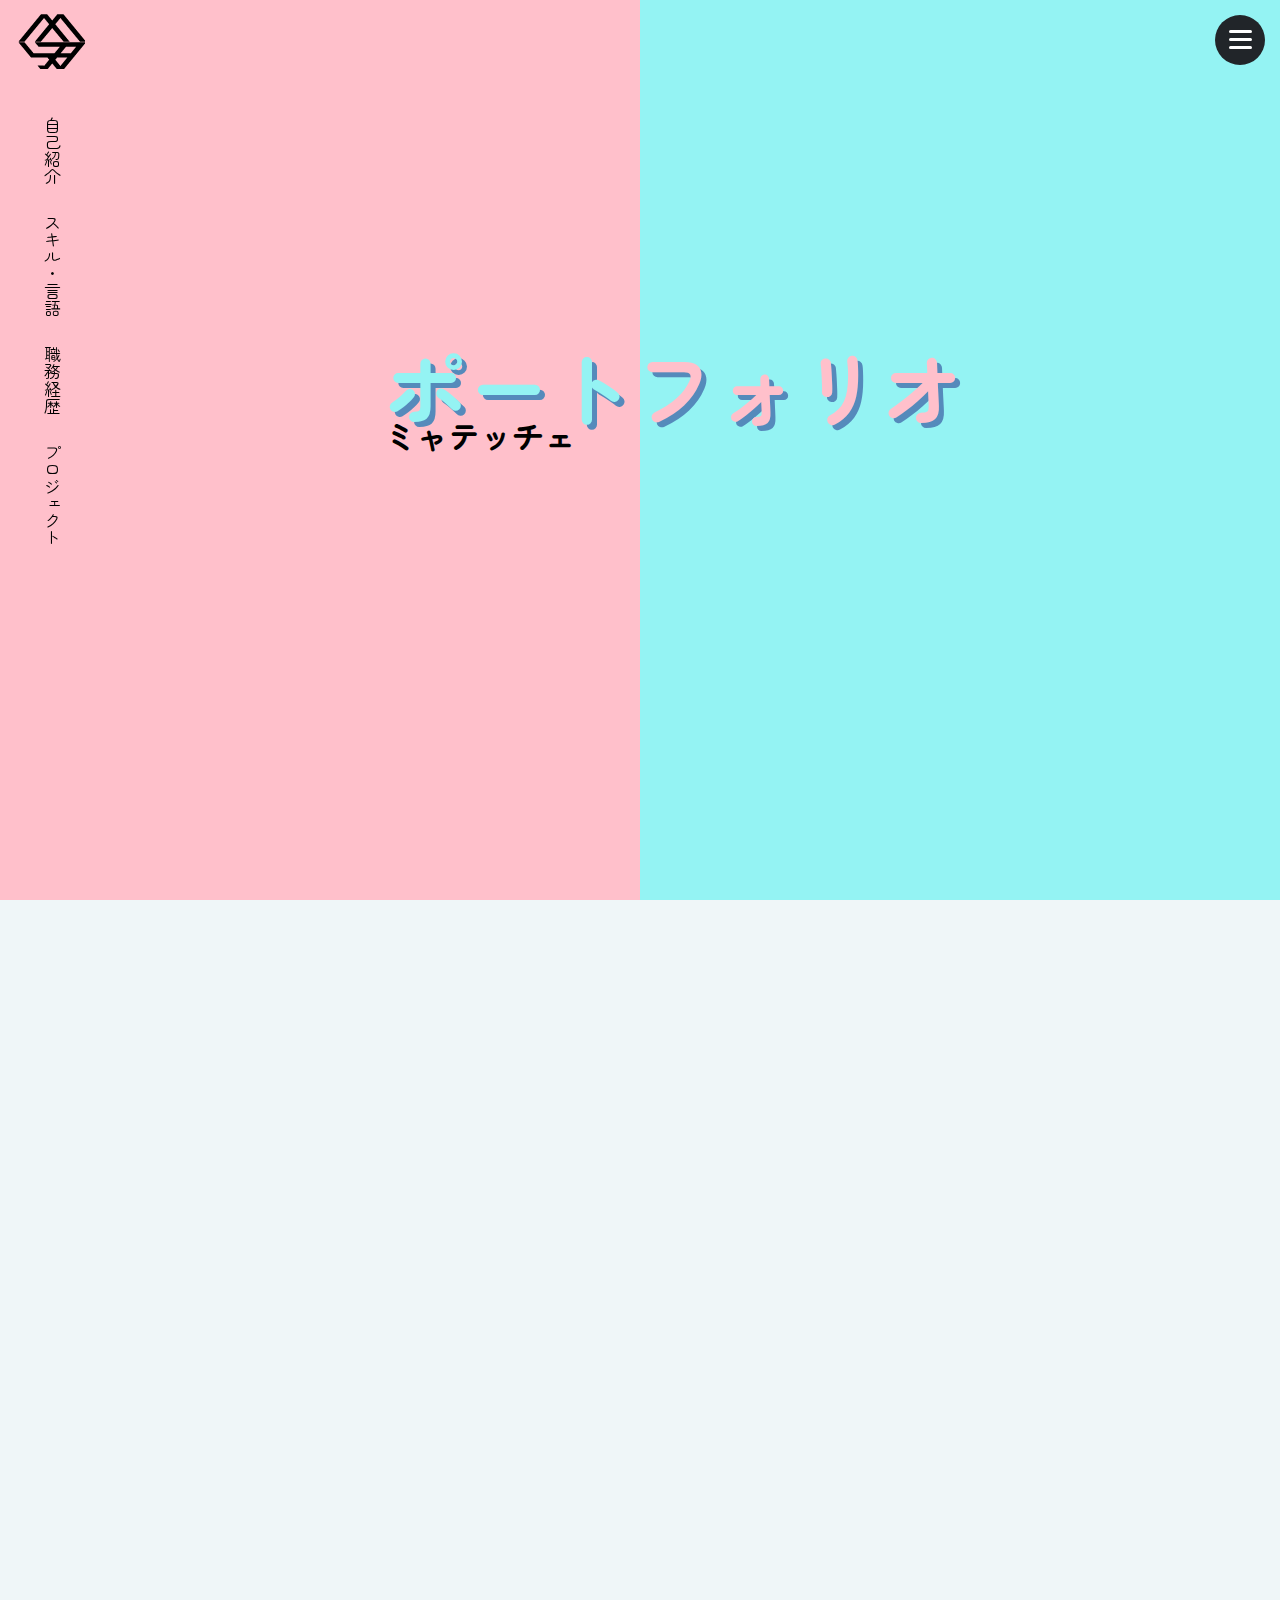
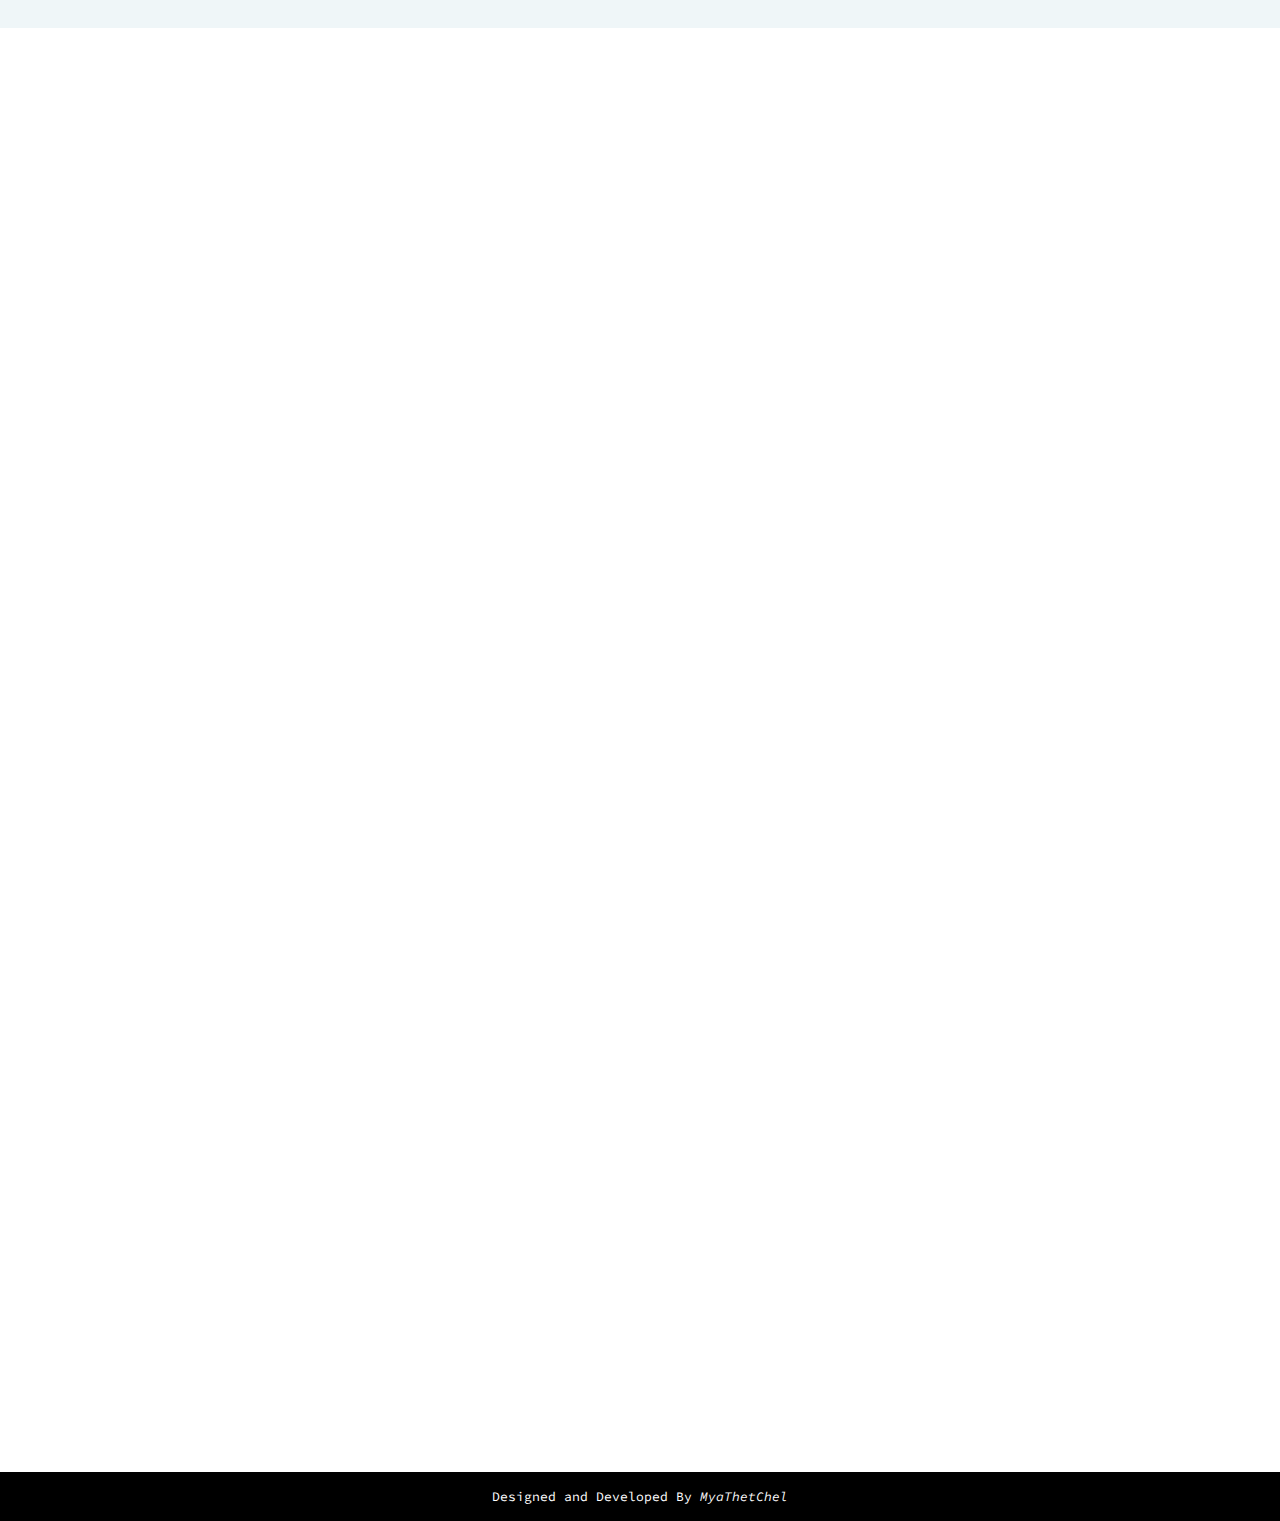
==== jp.html @ d465f576 "update0606" ====
<!DOCTYPE html>
<html lang="en">

<head>
	<meta charset="UTF-8">
	<meta http-equiv="X-UA-Compatible" content="IE=edge">
	<meta name="viewport" content="width=device-width, initial-scale=1.0">
	<meta name="keywords" content="portfolio, portfolio design, portfolio website, personal portfolio" />
	<meta name="description" content="Welcome to Mya Thet Chel's Portfolio Website. Web Designer and Markup Engineer" />
	<title>ポートフォリオ - ミャテッチェ</title>
	<link rel="icon" type="image/x-icon" href="img/favicon.png">
	<link rel="stylesheet" href="css/stye.css">
	<link rel="stylesheet" href="https://cdnjs.cloudflare.com/ajax/libs/font-awesome/6.1.1/css/all.min.css"
		integrity="sha512-KfkfwYDsLkIlwQp6LFnl8zNdLGxu9YAA1QvwINks4PhcElQSvqcyVLLD9aMhXd13uQjoXtEKNosOWaZqXgel0g=="
		crossorigin="anonymous" referrerpolicy="no-referrer" />

	<style>
		p,nav li a {
			font-family: 'Zen Maru Gothic', sans-serif;
		}
		.main-content.jap h1 {
			font-family: 'Zen Maru Gothic', sans-serif;
			font-size: 2.4rem;
			letter-spacing: 7px;
		}
		.hero-title {
			font-family: 'Zen Maru Gothic', sans-serif;
			font-weight: bold;
			letter-spacing: 0;
			font-size: 6.5vw;
		}

		.hero-title::before {
			content: "ミャテッチェ";
			bottom: -13px;
		}

		@media screen and (max-width: 991px) {
			.hero-title {
				font-size: 12vw;
			}

			.hero-title::before {
				font-size: 1.2rem;
				bottom: -18px;
			}
		}
	</style>
</head>

<body>
	<div id="jap-wrapper">
		<div id="hero" class="header">
			<div class="hero-title">
				<span>ポート</span>フォリオ
			</div>
		</div>
	
		<!--Navigation start-->
		<!--pc nav-->
		<div id="navbar">
			<nav class="navigation">
				<ul>
					<li class="nav-logo-wrap">
						<a href="#"><img src="img/favicon.png" alt="" class="nav-logo"></a>
					</li>
					<li class="nav-side-menu">
						<a href="#about"><span>自己紹介</span></a>
						<a href="#skills">スキル・言語</a>
						<a href="#experience">職務経歴</a>
						<a href="#projects">プロジェクト</a>
						<a href="index.html" target="_blank" class="lang">
							<i class="fa-solid fa-globe"></i>
							<span class="lang-change">英語</span>
						</a>
					</li>
	
				</ul>
			</nav>
		</div>
		<!--sp nav-->
		<div class="">
			<div class="openbtn1"><span></span><span></span><span></span></div>
			<nav id="g-nav">
				<div id="g-nav-list">
					<!--ナビの数が増えた場合縦スクロールするためのdiv※不要なら削除-->
					<ul>
						<li><a href="#"><img src="img/favicon.png" alt=""></a></li>
						<li><a href="#about">自己紹介</a></li>
						<li><a href="#skills">スキル・言語</a></li>
						<li><a href="#experience">職務経歴</a></li>
						<li><a href="#projects">プロジェクト</a></li>
						<li><i class="fa-solid fa-globe"></i><a href="jp.html" target="_blank">日本語</a>/<a href="index.html"
								target="_blank">英語</a></li>
					</ul>
	
				</div>
			</nav>
			<div class="circle-bg"></div>
		</div>
	
		<!--Navigation end-->
	
		<!--main content start here-->
		<div class="main-content jap">
			<section id="about">
				<div class="wrapper reveal">
					<h1><span>自己紹介</span></h1>
					<div class="about-row">
						<div>
							<img src="img/my-profile.png" alt="">
						</div>
						<div>
							<script src="https://unpkg.com/ityped@0.0.10"></script>
							<h3>こんにちは！<br><span class="ityped"></span></h3>
							<script>
								window.ityped.init(document.querySelector('.ityped'), {
									strings: ['ミャテッチェと申します。', 'どうぞよろしくお願いいたします！'],
									loop: true
								})
							</script>
							<p>
								ヤンゴン外国語大学を日本語専門で卒業後、オリジナルのぼり旗販売・広告企業のミャンマー支社にデータ処理やデザイン制作者として入社しました。
								その後日本にある本社に移転となり、マーケティング部WEBデザイン班のコーディングチームにコーダーとして３年間働きました。
								現在は東京の広告・ブランディング企業にウエブデザイナー、マークアップエンジニアとして活動しております。<br>
								Web業界での実務経験5年以上で、HTML/CSS、Materialize
								CSS、JavaScript、jQuery、PHP利用のレスポンシブサイト作成、WordPress利用の大学のホームページ作成、 Illustrator,
								Photoshop、Adobe XD 、Figmaのデザインツール利用してラフデザイン作成に経験があります。
							</p>
							<ul>
								<li>生年月日：1996年5月12日（26歳）</li>
								<li>大学: ヤンゴン外国語大学日本語専門卒業</li>
								<li>国籍: ミャンマー</li>
								<li>住所: 江東区、東京都</li>
								<li>メールアドレス: <a href="mailto:myathetchel00@gmail.com">myathetchel00@gmail.com</a></li>
							</ul>
						</div>
					</div>
					<div>
						<a href="resume pdf/履歴書・職務経歴書.zip" class="btn btn-border">履歴書・職務経歴書はこちら</a>
					</div>
	
				</div>
			</section>
			<section id="skills">
				<div class="wrapper reveal">
					<h1>スキル・言語</h1>
					<h2>スキル</h2>
					<div class="skill-wrap">
						<div><img class="vector-icon" src="svg/html.svg" alt="HTML5">HTML</div>
						<div><img class="vector-icon" src="svg/css3.svg" alt="CSS">CSS</div>
						<div><img class="vector-icon" src="svg/wordpress.svg" alt="WordPress">WordPress</div>
						<div><img class="vector-icon" src="svg/materializecss.svg" alt="Materialize">Materialize CSS</div>
						<div><img class="vector-icon" src="svg/adobe-xd.svg" alt="Adobe XD">Adobe XD</div>
						<div><img class="vector-icon" src="svg/figma.svg" alt="Figma">Figma</div>
						<div><img class="vector-icon" src="svg/adobe-illustrator.svg" alt="Adobe Illustrator">Adobe Illustrator</div>
						<div><img class="vector-icon" src="svg/adobe-photoshop.svg" alt="Adobe Photoshop">Adobe Photoshop</div>
						<div><img class="vector-icon" src="svg/bootstrap.svg" alt="Bootstrap">Bootstrap</div>
						<div><img class="vector-icon" src="svg/javascript.svg" alt="JavaScript">JavaScript</div>
						<div><img class="vector-icon" src="svg/jquery.svg" alt="jQuery">jQuery</div>
						<div><img class="vector-icon" src="svg/github.svg" alt="GitHub">GitHub</div>
						<div><img class="vector-icon" src="svg/php.svg" alt="PHP">PHP</div>
						<div><img class="vector-icon" src="svg/google-analytics.svg" alt="Google Analystics">Google Analystics</div>
						<div><img class="vector-icon" src="svg/visual-studio-code.svg" alt="Visual Studio">Visual Studio</div>
						<div><img class="vector-icon" src="svg/responsive.svg" alt="Responsive Website">Responsive Website</div>
						<div><img class="vector-icon" src="svg/google.svg" alt="Responsive Website">Google Workspace Tools
						</div>
					</div>
	
					<h2 class="mt-3">自己PR</h2>
					<div class="skill-wrap soft">
						<p>
							私の強みは、自己成長に必要な知識を積極的に身につける「吸収力」です。<br>
							これは、大学を卒業後、デザインやコーディングの知識がなかった私は、ウエブデザイン班のコーディングチームメンバーとして活力できるようになったことで発揮されました。
							当初はIllustrator や Photoshopなどのデザインツールの知識もコーディングのやり方も全く分からず、困りましたが、自分でチャレンジしながらミスから学び、挑戦精神を持ちつつ、勉強に熱心に取り込みました。<br>
							その結果、2年目から自分ができる範囲が広げてきて、後輩たちへのコーディング指導やタスクの管理まで担当することになりました。<br>
							最初は不安や心配な気持ちがありましたが、責任感を持ちつつ、メンバーと相談しやすい関係を作り、人から信頼される行動を大事にして、より良いチームワークに協力しました。<br>
							今は、企業や大学などのホームページデザイン作成・フロントエンジニアとして活躍しております。<br>
							自分の考えとお客様のニーズを加えたデザイン作りやお客様の満足度を高めたサイト構築に自信があります。<br>
							私は自分なりにやりがいや喜びを感じながら成長していける職場環境が好きで、その環境造りに自分が持ってる知識や力を全力で生かしていきたいと思います。
						</p>					
					</div>
	
					<h2 class="mt-3">言語</h2>
					<ul>
						<li>ミャンマー語 (母語)</li>
						<li>英語 (中級)</li>
						<li>日本語 (上級)</li>
					</ul>
				</div>
	
			</section>
			<section id="experience">
				<div class="wrapper reveal">
					<h1>職務経歴</h1>
					<div class="experience-wrap">
						<div class="experience-balloon reveal">
							<div class="experience-header">
								<div class="job-title">データ処理/ デザイン制作</div>
								<div class="company-name">株式会社イタミアート (ミャンマー支店)</div>
								<div class="los">2017年11月 ～ 2019年6月</div>
							</div>
							<div class="responsibility">
								<ul>
									<li>
										Adobe
										Illustrator、Photoshopや素材などを利用してお客様からいただいた手書きオーダーシートや参考データを見ながらのぼり旗や横断幕、タペストリーなどのデザイン制作。
									</li>
									<li>
										ミャンマー支社と日本本社とのやり取りや資料指示を日本語⇌ミャンマー語通訳担当。
									</li>
									<li>印刷用データの処理（カラー、文字のアウトライン化、画像のリンクなどのチェック）。</li>
								</ul>
							</div>
						</div>
						<div class="experience-balloon reveal">
							<div class="experience-header">
								<div class="job-title">ウエブコーダー</div>
								<div class="company-name">株式会社イタミアート (本社)</div>
								<div class="los">2019年6月 ～ 2021年2月</div>
							</div>
							<div class="responsibility">
								<ul>
									<li>のぼり旗や横断幕、タペストリー等印刷系の販促グッズを紹介する広告用ランディングページや新商品のクッションページのレスポンシブ対応を制作。
										基本はウエブデザイナーからもらったラフを参考に作成。
									</li>
									<li>WordPress使用の自社公式サイトや採用サイト、オウンドメディアサイトの作成。WordPressテーマのカスタマイズやプラグインの使用で、サイト修正やページ追加をの対応。
									</li>
									<li>商品ページ用バナー作成にデザインのヘルプ。（画像の切り抜き、写真合成等）</li>
									<li>ミャンマーチームのタスク管理、コーディング指導、ミャンマー支社と本社とのやり取り担当。</li>
								</ul>
							</div>
						</div>
						<div class="experience-balloon-last reveal">
							<div class="experience-header">
								<div class="job-title">ウエブデザイナー/マークアップエンジニア</div>
								<div class="company-name">株式会社ネクステラ</div>
								<div class="los">2021年3月 ～ 現在</div>
							</div>
							<div class="responsibility">
								<ul>
									<li>HTML、CSS、JavaScriptを利用したレスポンシブサイト作成。</li>
									<li>Adobe Illustrator、Photoshop、AdobeXD やFigmaなどのデザインツールを利用したウエブサイトデザインワイヤー作成.</li>
									<li>クライアントサイトの更新、修正やサイト管理。</li>
									<li>WordPress使用のサイト構築。</li>
									<li>Microsoft powerpointやグーグルワックスペースアプリを利用してクライアント側からサイトの更新ができるように
										サイトの仕様マニュアル作成。</li>
									<li>お客様の希望に従って、デザインアイデア出しから開発、サイトリリースまでのスケジュール作成。</li>
									<li>担当したクライアントサイトのグーグルアナリティクスレポート作成、提出。</li>
								</ul>
							</div>
						</div>
					</div>
				</div>
			</section>
			<section id="projects">
				<div class="wrapper reveal">
					<h1>プロジェクト</h1>
					<div class="works-items">
						<div class="row">
							<!--1-->
							<div class="col">
								<div class="deco-spot">
									<span class="red"></span>
									<span class="yellow"></span>
									<span class="green"></span>
								</div>
								<div class="project-title">自社ECサイトの運用</div>
								<div class="tools">
									<span>HTML/CSS</span>
									<span>Materialize CSS</span>
									<span>PHP</span>
									<span>jQuery</span>
									<span>Responsive</span>
								</div>
								<p>
									販売サイトのリニューアル制作や新商品の注文ページ作成。
									複数人でコーディングを行う体制だったので、この案件のみに適用するコーディングルールを設け制作。
									デザインの部分で、いくつか同じデザインの派生ページが発生した為、マークアップ・スタイル記述はパーツを細分化して、どのブロックでも使えるレスポンシブサイト作成。
								</p>
								<img src="img/ec-site.png" alt="">
							</div>
							<!--2-->
							<div class="col">
								<div class="deco-spot">
									<span class="red"></span>
									<span class="yellow"></span>
									<span class="green"></span>
								</div>
								<div class="project-title">自社公式サイト作成</div>
								<div class="tools">
									<span>WordPress</span>
									<span>Elementor</span>
									<span>HTML/CSS</span>
									<span>PHP</span>
									<span>JavaScript</span>
									<span>Responsive</span>
								</div>
								<p>
									WordPress使用の自社公式サイトの更新、修正、コンテンツ追加などの対応。
								</p>
								<img src="img/itamiarts-official.png" alt="">
								<a href="https://www.itamiarts.co.jp/" target="_blank" class="to-page">View Website <i
										class="fa-solid fa-circle-arrow-right"></i></a>
							</div>
							<!--3-->
							<div class="col">
								<div class="deco-spot">
									<span class="red"></span>
									<span class="yellow"></span>
									<span class="green"></span>
								</div>
								<div class="project-title">自社リクルートサイト作成</div>
								<div class="tools">
									<span>WordPress</span>
									<span>Elementor</span>
									<span>HTML/CSS</span>
									<span>PHP</span>
									<span>JavaScript</span>
									<span>Responsive</span>
								</div>
								<p>
									WordPress使用の自社採用サイト、オウンドメディアサイトの作成。
									WordPressテーマのカスタマイズやプラグインの使用で、サイト修正やページ追加の対応。
								</p>
								<img src="img/itamiarts-recruit.png" alt="">
								<a href="https://itamiarts-recruit.com/" target="_blank" class="to-page">View Website <i
										class="fa-solid fa-circle-arrow-right"></i></a>
							</div>
							<!--4-->
							<div class="col">
								<div class="deco-spot">
									<span class="red"></span>
									<span class="yellow"></span>
									<span class="green"></span>
								</div>
								<div class="project-title">クライアントのホームページ作成</div>
								<div class="tools">
									<span>WordPress</span>
									<span>Elementor</span>
									<span>Customize Theme</span>
									<span>JetPlugins</span>
									<span>Responsive</span>
								</div>
								<p>
									Wordpress利用のウエブサイトリニューアル。<br>
									デザインのアイデア出しからラフ作成、コーディング、リリースまでのスケジュール作成、ユーザーマニュアル作成を対応。
								</p>
								<img src="img/shibuya-archery-web.png" alt="">
								<a href="https://www.shibuya-archery.com/" target="_blank" class="to-page">View Website <i
										class="fa-solid fa-circle-arrow-right"></i></a>
							</div>
							<!--5-->
							<div class="col">
								<div class="deco-spot">
									<span class="red"></span>
									<span class="yellow"></span>
									<span class="green"></span>
								</div>
								<div class="project-title">大学のプログラムサイト作成</div>
								<div class="tools">
									<span>WordPress</span>
									<span>Custom css</span>
									<span>Customize Theme</span>
									<span>Responsive</span>
								</div>
								<p>
									ニューモーフィズムデザインを使った、大学の社会連携プログラムサイト作成。<br>
									新サイト作成で、サイバー内のWordPressインストールからサイト構築、公開までの作業、マニュアル作成全部対応。
								</p>
								<img src="img/socialcooperation.jissen.png" alt="">
								<a href="https://socialcooperation.jissen.ac.jp/" target="_blank" class="to-page">View
									Website <i class="fa-solid fa-circle-arrow-right"></i></a>
							</div>
							<!--6-->
							<div class="col">
								<div class="deco-spot">
									<span class="red"></span>
									<span class="yellow"></span>
									<span class="green"></span>
								</div>
								<div class="project-title">大学公式サイト作成</div>
								<div class="tools">
									<span>HTML/CSS</span>
									<span>WordPress</span>
									<span>Customize Theme</span>
									<span>Customize Css</span>
									<span>Responsive</span>
								</div>
								<p>
									WordPress利用のサイトリニューアル。<br>
									デザインナーからもらったラフデザインを基にして、サイト作成。
								</p>
								<img src="img/keiei-kanto-gakuin.png" alt="">
								<a href="http://keiei.kanto-gakuin.ac.jp/" target="_blank" class="to-page">View Website <i
										class="fa-solid fa-circle-arrow-right"></i></a>
							</div>
						</div>
					</div>
	
				</div>
			</section>
		</div>
		<div class="sns">
			<a href="https://www.linkedin.com/in/mya-thet-chel-039b68234/" target="_blank"><i
					class="fa-brands fa-linkedin"></i></a>
			<a href="mailto:myathetchel00@gmail.com" target="_blank"><i class="fa-solid fa-envelope"></i></a>
			<a href="https://join.skype.com/invite/uqeG1Rms0zDX" target="_blank"><i class="fa-brands fa-skype"></i></a>
		</div>
	</div><!--jap-->
	
	<footer>Designed and Developed By <em>MyaThetChel</em></footer>
	<script src="https://code.jquery.com/jquery-3.3.1.slim.min.js"></script>
	<script src="js/javascript.js"></script>

</body>

</html>
---- css/stye.css ----
@import url('https://fonts.googleapis.com/css2?family=Source+Code+Pro:wght@300;400&display=swap');
@import url('https://fonts.googleapis.com/css2?family=Satisfy&display=swap');

@import url('https://fonts.googleapis.com/css2?family=Zen+Maru+Gothic:wght@400;500&display=swap');
* {
  box-sizing: border-box
}

body {
  
  font-size: 18px;
  margin: 0;
}
#eng-wrapper {
  font-family: 'Source Code Pro', monospace;
}
#jap-wrapper {
  font-family: 'Zen Maru Gothic', sans-serif;
}
p {
  line-height: 1.5;
}

img {
  max-width: 100%;
}

a {
  color: #4ca1b7;
  text-decoration: none;
}

a:hover {
  text-decoration: line-through;
}

html {
  scroll-behavior: smooth;
}

::selection {
  background-color: #99c7d380;
}

.h1 {
  color: #fff;
  font-weight: 300;
  color: #000;
}

h2 {
  font-size: 20px;
}

h3 {
  font-size: 18px;
}

.mt-3 {
  margin-top: 3rem;
}

li {
  margin-bottom: 10px;
}

@media screen and (max-width:600px) {

  p,
  li,
  td {
    font-size: 16px;
  }

  .main-content h1 {
    font-size: 2.2rem !important;
  }

  .btn,
  a.btn,
  button.btn {
    font-size: 17px !important;
  }

  .about-row {
    grid-row-gap: 0;
    margin-top: 3rem;
  }

  .job-title {
    font-size: 18px !important;
  }

  ul {
    padding-left: 24px;
  }

  .works-items .col {
    padding: 1.5rem !important;
  }
}

#hero {
  padding: 1rem;
  max-height: fit-content;
  height: 100vh;
  min-height: calc(var(--vh, 1vh) * 100);
  background: linear-gradient(90deg, #FFC0CB 50%, #94f3f3 50%);
}

.hero-row {
  display: inline-block;
}

.hero-col-text {
  position: absolute;
  right: 70%;
  top: 36%;
}

.hero-col-img {
  position: absolute;
  left: 35%;
  bottom: 6%;
  width: 23vw;
  max-width: 100%;
  display: block;
}

.hero-col-img img {
  background-color: #94f3f3;
  border-radius: 100%;
}
.hero-title {
  font-family: 'Satisfy', cursive;
  font-size: 10vw;
  position: absolute;
  color: #ffc0cb;
  text-shadow: 5px 5px #558abb;
  z-index: 1;
  letter-spacing: 13px;
  left: 30%;
  top: 36%;
}

.hero-title::before {
  content: "Mya Thet Chel";
  position: absolute;
  font-size: 2rem;
  bottom: 16px;
  color: #000;
  text-shadow: none;
  letter-spacing: normal;
}

.hero-title>span {
  color: #94f3f3;
}

@keyframes gradient {
  0% {
    background-position: 0% 50%;
  }

  50% {
    background-position: 100% 50%;
  }

  100% {
    background-position: 0% 50%;
  }
}

.main-content h1 {
  font-size: 2.6rem;
  font-family: 'Satisfy', cursive;
  text-align: center;
  color: #ffc0cb;
  text-shadow: 4px 3px #175d8b;
  margin: 2rem 0;
}

section {
  background-color: #99c7d329;
  margin: 0;
  padding: 4rem;
  position: relative;
}

section:nth-of-type(2n) {
  background-color: #fff;
}

.wrapper {
  width: 80%;
  margin: 0 auto;
}

.about-row {
  display: grid;
  -webkit-box-align: center;
  -webkit-align-items: center;
  -ms-flex-align: center;
  align-items: start;
  -webkit-box-flex: 1;
  -webkit-flex: 1;
  -ms-flex: 1;
  flex: 1;
  grid-auto-columns: 1fr;
  grid-column-gap: 3rem;
  -ms-grid-columns: 1fr 1fr;
  grid-template-columns: 1fr 1fr;
  -ms-grid-rows: auto;
  grid-template-rows: auto;
}

.about-row img {
  width: 75%;
  display: block;
  margin: 1rem auto;
  border-right: 10px #94f3f3 solid;
  border-left: 10px pink solid;
  border-top: 10px pink solid;
  border-bottom: 10px #94f3f3 solid;
  border-radius: 50px;
}

@media screen and (max-width: 991px) {
  .about-row {
    margin-top: 0;
    -ms-grid-columns: 1fr;
    grid-template-columns: 1fr;
  }

  .hero-col-text {
    left: 12%;
    top: 40%;
  }

  .hero-title {
    font-size: 18vw;
    letter-spacing: 10px;
    left: 10%;
  }

  .hero-title::before {
    font-size: 1.5rem;
    bottom: -10px;
  }
}

@media screen and (max-width: 800px) {
  .main-content h1 {
    padding: 2rem 0 0;
  }

  .wrapper {
    width: 100%;
  }

  section {
    padding: 1rem 1rem 4rem;
    scroll-margin-top: 0;
  }
}

@media screen and (max-width: 600px) {
  .hero-col-img {
    width: 58vw;
    bottom: 0;
    left: 37%;
  }
}

/*--navigation css--*/
/*--pc nav--*/
#navbar {
  display: inline-block;
  top: 0;
  position: fixed;
  align-items: center;
  text-align: center;
  justify-content: center;
  z-index: 1;
}

nav ul {
  padding: 0;
  margin: 0;
}

nav li {
  list-style: none;
}

nav li a {
  text-decoration: none;
  color: #000;
  display: block;
  font-weight: 400;
  transition: all ease-out 250ms;
  padding: 15px 40px;
  writing-mode: vertical-rl;
  text-orientation: mixed;
  font-size: 17px;
}

nav li a:hover {
  color: #000;
  text-decoration: line-through;
  transform: translate(0px, -4px);
}

.nav-active {
  color: #000;
  text-decoration: line-through;
}

.add-shadow {
  box-shadow: rgb(113 135 164 / 12%) 0px 0px 5px 2px;
  background-color: #fff;
  transition: 1s;
}

/*--sp nav--*/
#g-nav.panelactive {
  position: fixed;
  z-index: 999;
  top: 0;
  width: 100%;
  height: 100vh;
}

/*丸の拡大*/
.circle-bg {
  position: fixed;
  z-index: 3;
  width: 100px;
  height: 100px;
  border-radius: 50%;
  transform: scale(0);
  background: linear-gradient(141deg, #FFC0CB 50%, #94f3f3 50%);
  right: -50px;
  top: -50px;
  transition: all .6s;
}


.circle-bg.circleactive {
  transform: scale(50);
  /*クラスが付与されたらscaleを拡大*/
}

/*ナビゲーションの縦スクロール*/
#g-nav-list {
  display: none;
  position: fixed;
  z-index: 999;
  width: 100%;
  height: 100vh;
  overflow: auto;
  -webkit-overflow-scrolling: touch;
}

#g-nav.panelactive #g-nav-list {
  display: block;
}

/*ナビゲーション*/
#g-nav ul {
  width: 100%;
  opacity: 0;
  position: absolute;
  z-index: 999;
  top: 50%;
  left: 50%;
  transform: translate(-50%, -50%);
}

/*背景が出現後にナビゲーションを表示*/
#g-nav.panelactive ul {
  opacity: 1;
}

/* 背景が出現後にナビゲーション li を表示※レイアウトによって調整してください。不必要なら削除*/
#g-nav.panelactive ul li {
  animation-name: gnaviAnime;
  animation-duration: 1s;
  animation-delay: .2s;
  /*0.2 秒遅らせて出現*/
  animation-fill-mode: forwards;
  opacity: 0;
}

@keyframes gnaviAnime {
  0% {
    opacity: 0;
  }

  100% {
    opacity: 1;
  }
}


/*リストのレイアウト設定*/
#g-nav li {
  text-align: center;
  list-style: none;
}

#g-nav li a {
  color: #000;
  text-decoration: none;
  padding: 10px;
  display: block;
  text-transform: uppercase;
  letter-spacing: 0.1em;
  font-weight: 500;
  writing-mode: horizontal-tb;
  display: inline-block;
}


/*========= ボタンのためのCSS ===============*/
.openbtn1 {
  position: fixed;
  top: 15px;
  right: 15px;
  z-index: 9999;
  /*ボタンを最前面に*/
  cursor: pointer;
  width: 50px;
  height: 50px;
  background-color: #212529;
  border-radius: 100%;
}

/*×に変化*/
.openbtn1 span {
  display: inline-block;
  transition: all .4s;
  position: absolute;
  left: 14px;
  height: 3px;
  border-radius: 2px;
  background-color: #fff;
  width: 45%;
}

.openbtn1 span:nth-of-type(1) {
  top: 15px;
}

.openbtn1 span:nth-of-type(2) {
  top: 23px;
}

.openbtn1 span:nth-of-type(3) {
  top: 31px;
}

.openbtn1.active span:nth-of-type(1) {
  top: 18px;
  left: 18px;
  transform: translateY(6px) rotate(-45deg);
  width: 30%;
}

.openbtn1.active span:nth-of-type(2) {
  opacity: 0;
}

.openbtn1.active span:nth-of-type(3) {
  top: 30px;
  left: 18px;
  transform: translateY(-6px) rotate(45deg);
  width: 30%;
}

.sp {
  display: none;
}

.sp-top-bar {
  background: linear-gradient(90deg, #FFC0CB 50%, #94f3f3 50%);
  display: block;
  height: 10px;
  position: fixed;
  top: 0;
}

@media screen and (max-width: 800px) {
  .openbtn1 {
    display: inherit;
  }

  #navbar {
    height: 10px;
    background-color: yellow;
  }

  .navigation {
    display: none;
  }

  .add-shadow {
    box-shadow: none;
  }

  .sp {
    display: inherit;
  }
}

.nav-logo-wrap a {
  padding: 18px;
}

a.lang {
  writing-mode: horizontal-tb;
  position: relative;
}

a.lang span {
  display: none;
  position: absolute;
  left: 67%;
  top: 30%;
}

a.lang:hover .lang-change {
  display: block;
  width: 100%;
}

/*--navigation end--*/


/*--button--*/
.btn,
a.btn,
button.btn {
  display: block;
  font-size: 1.2em;
  margin: 3rem auto 0;
  font-weight: 500;
  line-height: 1.5;
  max-width: 100%;
  width: 350px;
  padding: 1rem;
  transition: all 0.3s;
  text-align: center;
  text-decoration: none;
  letter-spacing: 0.1em;
  color: #212529;
}

a.btn-border {
  border: 2px solid #000;
  border-radius: 0;
  background: #fff;
  box-shadow: 4px 4px 0 #99c7d3;
}

a.btn-border:hover {
  box-shadow: -4px -4px 0 #ffc0cb;
}

/*--skill--*/
.skill-wrap div {
  display: inline-flex;
  flex-direction: row;
  align-items: center;
  padding: 10px;
  background: #ffffff;
  box-shadow: 0 6px 4px rgb(231 231 231);
  border-radius: 8px;
  margin: 7px;
  width: auto;
  transition: 0.5s;
  border: 2px solid;
}
.skill-wrap.soft {
  border: none;
  box-shadow: none;
  padding: 0;
  margin: 0;
}
.skill-wrap div:hover {
  transform: translate(0px, -2px);
}

.skill-wrap.soft div {
  background-color: #175d8b;
  width: 90%;
  box-shadow: none;
  color: white;
  border: 1px solid;
}

.skill-wrap.soft table td:nth-child(1) {
  width: 25%;
}

@media screen and (max-width: 600px) {
  .skill-wrap.soft div {
    width: 100%;
  }

  .skill-wrap.soft table td {
    width: 100% !important;
    display: block;
  }

  .skill-wrap.soft table td:nth-child(2) {
    margin-bottom: 1rem;
  }
}

@media screen and (max-width: 786px) {
  .skill-wrap div {
    padding: 8px;
    margin: 10px 0;
    font-size: 16px;
  }
}

img.vector-icon {
  width: 28px;
  vertical-align: middle;
  margin-right: 10px;
}

.reveal {
  position: relative;
  transform: translateY(150px);
  opacity: 0;
  transition: 2s all ease;
}

.reveal.active {
  transform: translateY(0);
  opacity: 1;
}

/*--experience--*/
.experience-wrap {
  margin-top: 3rem;
}

.experience-balloon,
.experience-balloon-last {
  position: relative;
  padding: 20px;
  background-color: #ffeef1;
  border: 2px solid #212529;
  margin-bottom: 4rem;
}

.experience-balloon::before {
  content: '';
  position: absolute;
  display: block;
  width: 0;
  height: 0;
  left: 45%;
  bottom: -15px;
  border-top: 15px solid #212529;
  border-right: 15px solid transparent;
  border-left: 15px solid transparent;
}

.experience-balloon::after {
  content: '';
  position: absolute;
  display: block;
  width: 0;
  height: 0;
  left: 45%;
  bottom: -12px;
  border-top: 15px solid #ffeef1;
  border-right: 15px solid transparent;
  border-left: 15px solid transparent;
}

.deco-spot {
  margin-bottom: 10px;
}

.deco-spot span {
  width: 15px;
  height: 15px;
  display: inline-block;
  color: azure;
  border-radius: 100px;
  border: 2px solid #720013;
}

.deco-spot span.red {
  background-color: #ff0000;
}

.deco-spot span.yellow {
  background-color: #ffcf00;
}

.deco-spot span.green {
  background-color: #bcff09;
}

.experience-header {
  border: 2px solid;
  padding: 1rem;
  background-color: #fff;
  margin-bottom: 1rem;
}

.job-title {
  font-size: 20px;
  font-weight: bold;
}

.company-name {
  font-size: 17px;
  color: #eb8193;
}

.los {
  font-style: italic;
  font-size: 16px;
  color: #175d8b;
  font-weight: bold;
}

.works-items {
  margin-top: 2rem;
  font-size: 15px !important;
}

.works-items .row {
  display: grid;
  gap: 3rem;
  grid-template-columns: 1fr 1fr 1fr;
}

.works-items .col:nth-child(2n) {
  padding: 2rem;
  box-shadow: 2px 2px 12px 2px #e7b7bc;
  border-radius: 10px;
}

.works-items .col {
  padding: 2rem;
  box-shadow: 2px 2px 12px 2px #b2dbdb;
  border-radius: 10px;
  transition: 0.5s;
}

.works-items .col:hover {
  transform: translate(0px, -5px);
}

.project-title {
  font-weight: bold;
  font-size: 18px;
  margin-bottom: 1rem;
}

.tools {
  margin-bottom: 1rem;
}

.works-items .col:nth-child(2n)>.tools span {
  background-color: #f5e2e4;
}

.tools span {
  display: inline-flex;
  border: 1px solid;
  padding: 3px 6px;
  margin: 3px 0;
  border-radius: 4px;
  font-size: 14px;
  background-color: #e0f1f1;
}

a.to-page {
  color: #212529;
  display: block;
  text-align: right;
}

@media screen and (max-width: 1024px) {
  .works-items .row {
    gap: 3rem;
    grid-template-columns: 1fr 1fr;
  }
}

@media screen and (max-width: 600px) {
  .works-items .row {
    gap: 3rem;
    grid-template-columns: 1fr;
  }
}

.sns {
  text-align: center;
  margin-top: 3rem;
}

.sns a {
  color: #212529;
  margin: 0 1rem;
  font-size: 20px;
}

.sns a:hover {
  color: #FFC0CB;
}

footer {
  background-color: black;
  color: #fff;
  text-align: center;
  padding: 1rem;
  margin-top: 3rem;
  font-size: 13px;
  font-family: 'Source Code Pro', monospace;
}
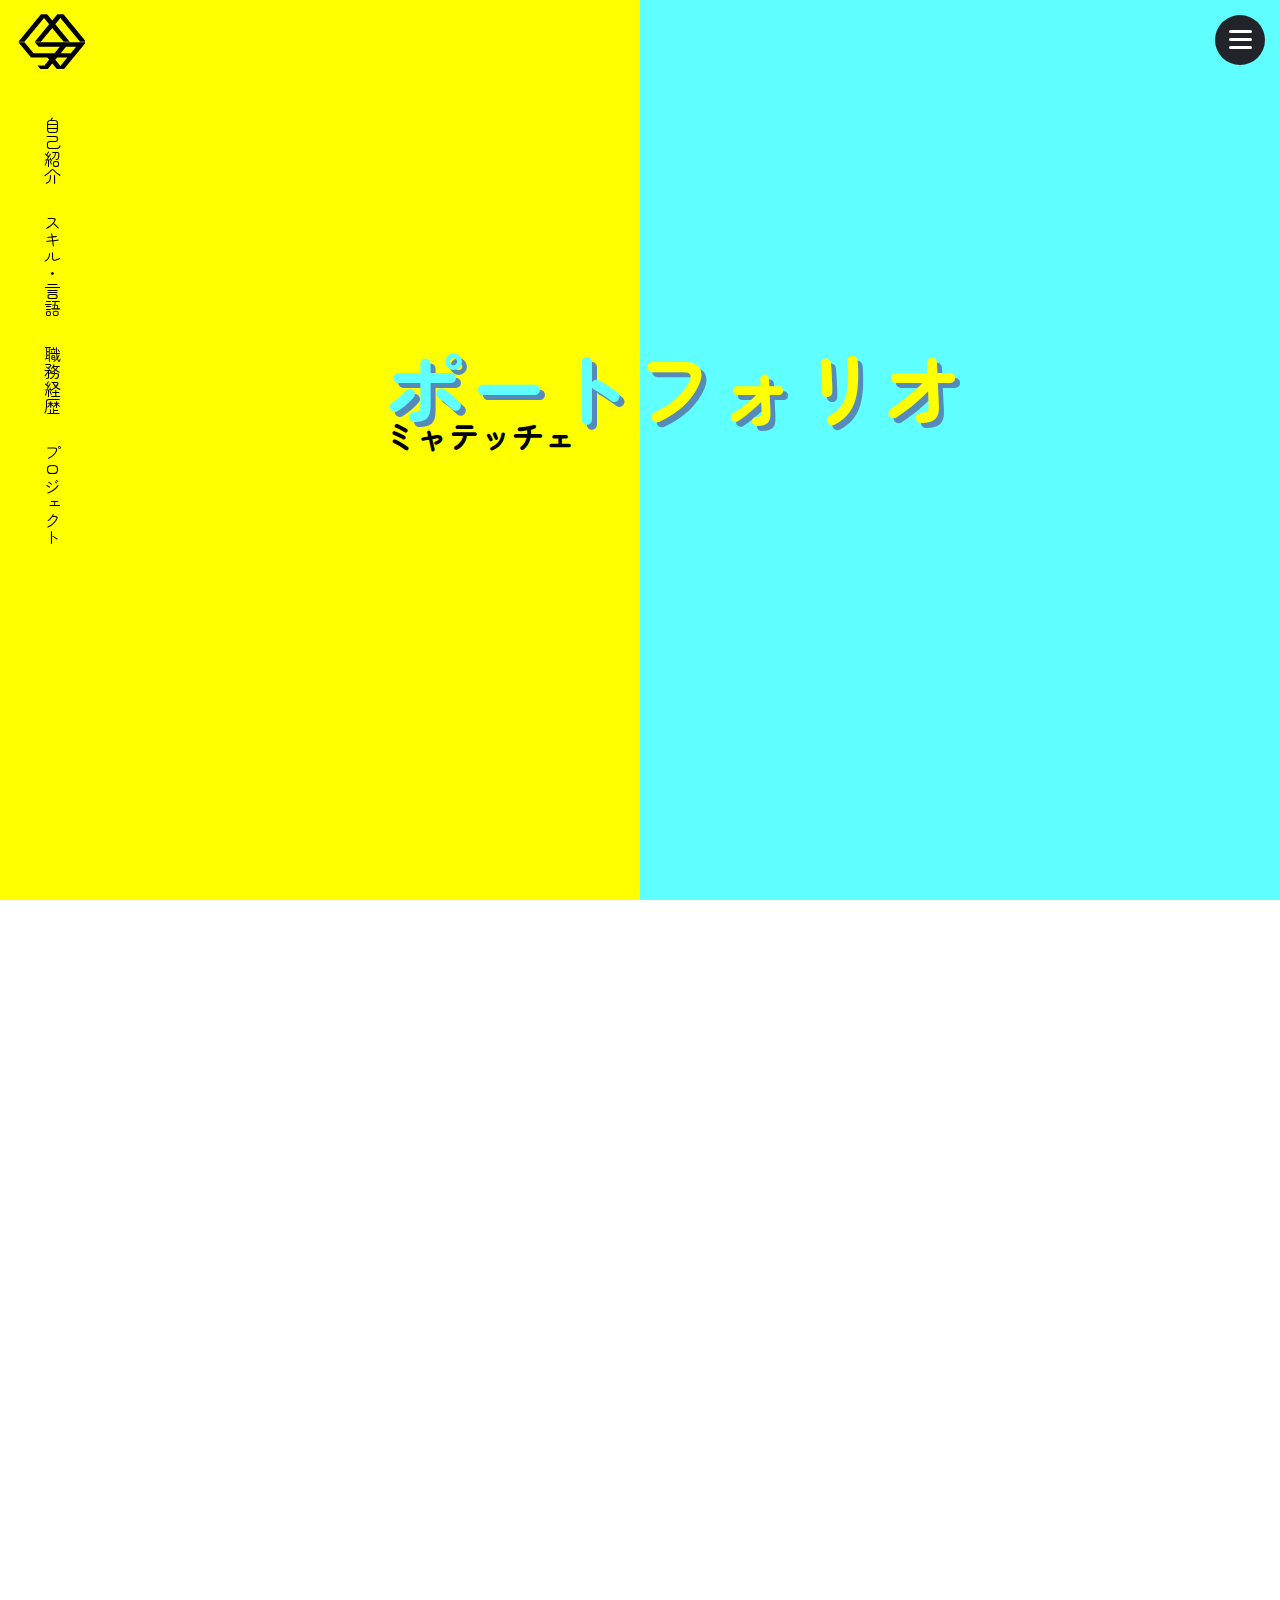
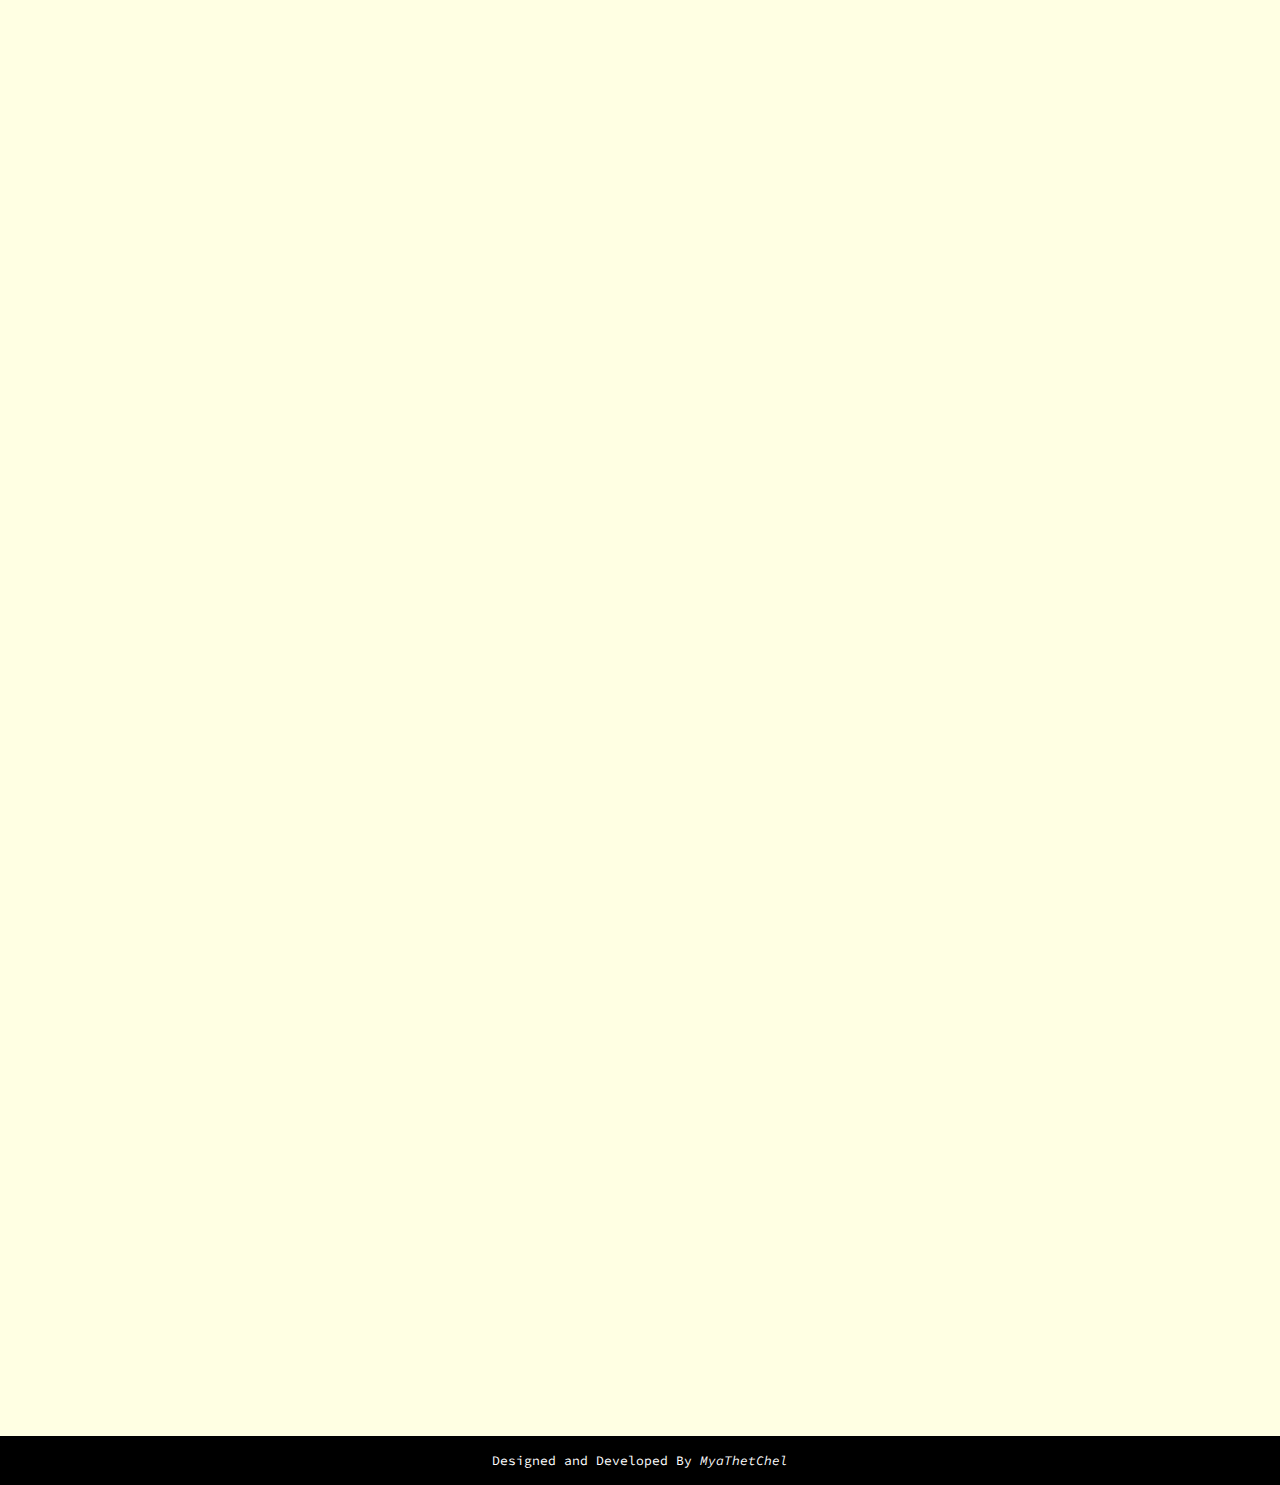
==== commit 5e5f967a: "update0606" ====
--- a/jp.html
+++ b/jp.html
@@ -137,7 +137,7 @@
 						</div>
 					</div>
 					<div>
-						<a href="resume pdf/履歴書・職務経歴書.zip" class="btn btn-border">履歴書・職務経歴書はこちら</a>
+						<a href="resume pdf/履歴書・職務経歴書.zip" class="btn btn-border" target="_blank">履歴書・職務経歴書はこちら</a>
 					</div>
 	
 				</div>
@@ -163,8 +163,13 @@
 						<div><img class="vector-icon" src="svg/google-analytics.svg" alt="Google Analystics">Google Analystics</div>
 						<div><img class="vector-icon" src="svg/visual-studio-code.svg" alt="Visual Studio">Visual Studio</div>
 						<div><img class="vector-icon" src="svg/responsive.svg" alt="Responsive Website">Responsive Website</div>
-						<div><img class="vector-icon" src="svg/google.svg" alt="Responsive Website">Google Workspace Tools
-						</div>
+						<div><img class="vector-icon" src="svg/google.svg" alt="Responsive Website">Google Workspace Tools</div>
+
+							
+						<h2 class="mt-3">言語</h2>
+						<div><img class="vector-icon" src="svg/myanmar.svg" alt="Myanmar">ミャンマー語 (母語)</div>
+						<div><img class="vector-icon" src="svg/japan.svg" alt="Japanese">日本語 (上級)</div>
+						<div><img class="vector-icon" src="svg/usa.svg" alt="English">英語 (中級)</div>
 					</div>
 	
 					<h2 class="mt-3">自己PR</h2>
@@ -180,13 +185,7 @@
 							私は自分なりにやりがいや喜びを感じながら成長していける職場環境が好きで、その環境造りに自分が持ってる知識や力を全力で生かしていきたいと思います。
 						</p>					
 					</div>
-	
-					<h2 class="mt-3">言語</h2>
-					<ul>
-						<li>ミャンマー語 (母語)</li>
-						<li>英語 (中級)</li>
-						<li>日本語 (上級)</li>
-					</ul>
+
 				</div>
 	
 			</section>
--- a/css/stye.css
+++ b/css/stye.css
@@ -105,7 +105,8 @@
   max-height: fit-content;
   height: 100vh;
   min-height: calc(var(--vh, 1vh) * 100);
-  background: linear-gradient(90deg, #FFC0CB 50%, #94f3f3 50%);
+  /* background: linear-gradient(90deg, #FFC0CB 50%, #94f3f3 50%); */
+  background: linear-gradient(90deg, #ff0 50%, #5fffff 50%);
 }
 
 .hero-row {
@@ -135,7 +136,8 @@
   font-family: 'Satisfy', cursive;
   font-size: 10vw;
   position: absolute;
-  color: #ffc0cb;
+  /* color: #ffc0cb; */
+  color: #ffff03;
   text-shadow: 5px 5px #558abb;
   z-index: 1;
   letter-spacing: 13px;
@@ -154,7 +156,8 @@
 }
 
 .hero-title>span {
-  color: #94f3f3;
+  /* color: #94f3f3; */
+  color: #5fffff;
 }
 
 @keyframes gradient {
@@ -175,20 +178,21 @@
   font-size: 2.6rem;
   font-family: 'Satisfy', cursive;
   text-align: center;
-  color: #ffc0cb;
+  /* color: #ffc0cb; */
+  color: #4cf4f5;
   text-shadow: 4px 3px #175d8b;
   margin: 2rem 0;
 }
 
 section {
-  background-color: #99c7d329;
+  background-color: #fff;
   margin: 0;
   padding: 4rem;
   position: relative;
 }
 
 section:nth-of-type(2n) {
-  background-color: #fff;
+  background-color: #ffffe3;
 }
 
 .wrapper {
@@ -218,10 +222,10 @@
   width: 75%;
   display: block;
   margin: 1rem auto;
-  border-right: 10px #94f3f3 solid;
-  border-left: 10px pink solid;
-  border-top: 10px pink solid;
-  border-bottom: 10px #94f3f3 solid;
+  border-right: 10px #60ffff solid;
+  border-left: 10px #ffff01 solid;
+  border-top: 10px #ffff01 solid;
+  border-bottom: 10px #5fffff solid;
   border-radius: 50px;
 }
 
@@ -339,7 +343,8 @@
   height: 100px;
   border-radius: 50%;
   transform: scale(0);
-  background: linear-gradient(141deg, #FFC0CB 50%, #94f3f3 50%);
+  /* background: linear-gradient(141deg, #FFC0CB 50%, #94f3f3 50%); */
+  background: linear-gradient(141deg, #ffff00 50%, #5fffff 50%);
   right: -50px;
   top: -50px;
   transition: all .6s;
@@ -560,11 +565,11 @@
   border: 2px solid #000;
   border-radius: 0;
   background: #fff;
-  box-shadow: 4px 4px 0 #99c7d3;
+  box-shadow: 4px 4px 0 #5ffeff;
 }
 
 a.btn-border:hover {
-  box-shadow: -4px -4px 0 #ffc0cb;
+  box-shadow: -4px -4px 0 #ffff01;
 }
 
 /*--skill--*/
@@ -574,7 +579,7 @@
   align-items: center;
   padding: 10px;
   background: #ffffff;
-  box-shadow: 0 6px 4px rgb(231 231 231);
+  box-shadow: 0 4px 0px rgb(124 230 231);
   border-radius: 8px;
   margin: 7px;
   width: auto;
@@ -586,18 +591,17 @@
   box-shadow: none;
   padding: 0;
   margin: 0;
+  background: none;
 }
 .skill-wrap div:hover {
   transform: translate(0px, -2px);
 }
 
 .skill-wrap.soft div {
-  background-color: #175d8b;
+  background-color: #ffffff;
   width: 90%;
-  box-shadow: none;
-  color: white;
-  border: 1px solid;
-}
+}
+
 
 .skill-wrap.soft table td:nth-child(1) {
   width: 25%;
@@ -653,7 +657,7 @@
 .experience-balloon-last {
   position: relative;
   padding: 20px;
-  background-color: #ffeef1;
+  background-color: #ffffb8;
   border: 2px solid #212529;
   margin-bottom: 4rem;
 }
@@ -679,7 +683,7 @@
   height: 0;
   left: 45%;
   bottom: -12px;
-  border-top: 15px solid #ffeef1;
+  border-top: 15px solid #ffffb8;
   border-right: 15px solid transparent;
   border-left: 15px solid transparent;
 }
@@ -755,6 +759,7 @@
   box-shadow: 2px 2px 12px 2px #b2dbdb;
   border-radius: 10px;
   transition: 0.5s;
+  background-color: #fff;
 }
 
 .works-items .col:hover {
@@ -805,19 +810,19 @@
   }
 }
 
+
 .sns {
   text-align: center;
-  margin-top: 3rem;
-}
-
+  padding: 3rem 0;
+  background-color: #ffffe3;
+}
 .sns a {
-  color: #212529;
   margin: 0 1rem;
-  font-size: 20px;
-}
-
+  color: #000;
+}
 .sns a:hover {
   color: #FFC0CB;
+  /* color: #32ddde; */
 }
 
 footer {
@@ -825,7 +830,6 @@
   color: #fff;
   text-align: center;
   padding: 1rem;
-  margin-top: 3rem;
   font-size: 13px;
   font-family: 'Source Code Pro', monospace;
 }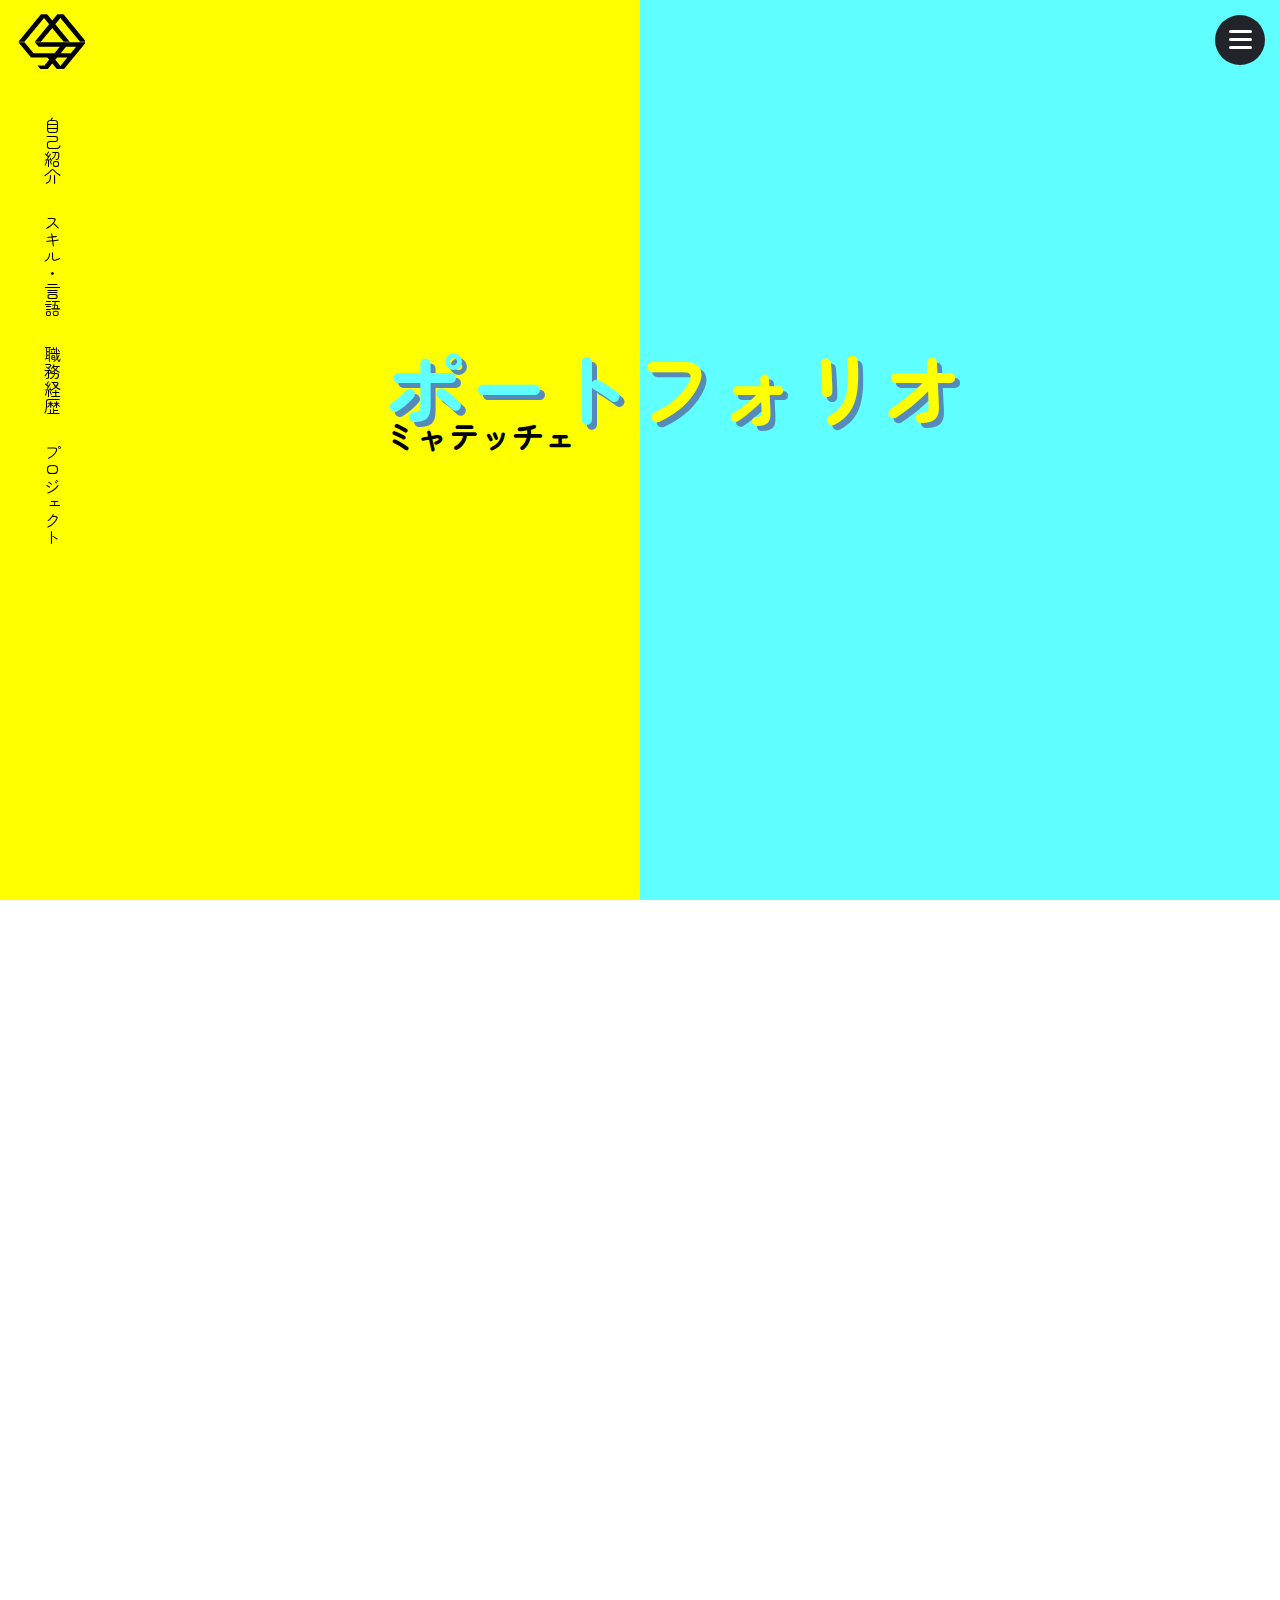
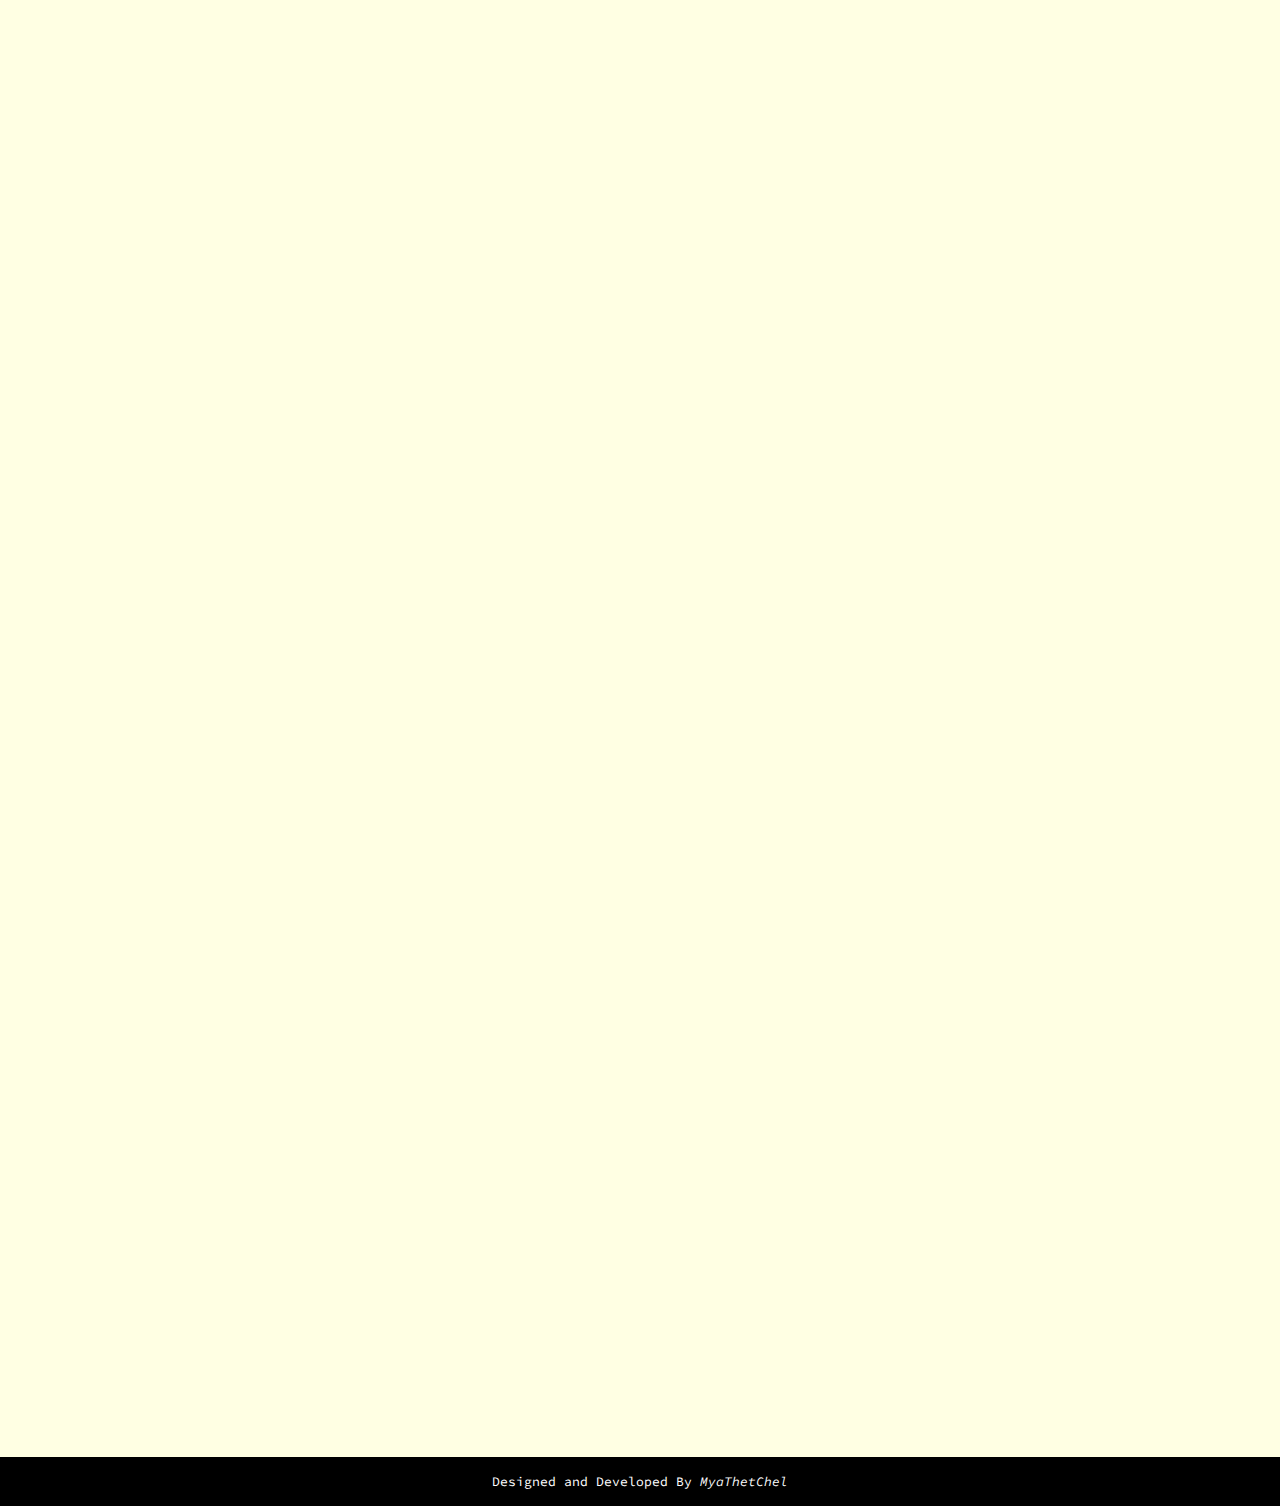
==== commit e1d55aa7: "update0610" ====
--- a/jp.html
+++ b/jp.html
@@ -137,7 +137,7 @@
 						</div>
 					</div>
 					<div>
-						<a href="resume pdf/履歴書・職務経歴書.zip" class="btn btn-border" target="_blank">履歴書・職務経歴書はこちら</a>
+						<a href="resume pdf/ミャテッチェ_履歴書・職務経歴書.zip" class="btn btn-border" target="_blank">履歴書・職務経歴書はこちら</a>
 					</div>
 	
 				</div>
@@ -197,7 +197,7 @@
 							<div class="experience-header">
 								<div class="job-title">データ処理/ デザイン制作</div>
 								<div class="company-name">株式会社イタミアート (ミャンマー支店)</div>
-								<div class="los">2017年11月 ～ 2019年6月</div>
+								<div class="los">2017年11月 ～ 2018年6月</div>
 							</div>
 							<div class="responsibility">
 								<ul>
@@ -216,7 +216,7 @@
 							<div class="experience-header">
 								<div class="job-title">ウエブコーダー</div>
 								<div class="company-name">株式会社イタミアート (本社)</div>
-								<div class="los">2019年6月 ～ 2021年2月</div>
+								<div class="los">2018年6月 ～ 2021年2月</div>
 							</div>
 							<div class="responsibility">
 								<ul>
@@ -278,6 +278,7 @@
 									デザインの部分で、いくつか同じデザインの派生ページが発生した為、マークアップ・スタイル記述はパーツを細分化して、どのブロックでも使えるレスポンシブサイト作成。
 								</p>
 								<img src="img/ec-site.png" alt="">
+								<a href="https://www.i-nobori.com/" target="_blank" class="to-page">View Website <i class="fa-solid fa-circle-arrow-right"></i></a>
 							</div>
 							<!--2-->
 							<div class="col">
@@ -346,8 +347,8 @@
 									デザインのアイデア出しからラフ作成、コーディング、リリースまでのスケジュール作成、ユーザーマニュアル作成を対応。
 								</p>
 								<img src="img/shibuya-archery-web.png" alt="">
-								<a href="https://www.shibuya-archery.com/" target="_blank" class="to-page">View Website <i
-										class="fa-solid fa-circle-arrow-right"></i></a>
+								<!-- <a href="https://www.shibuya-archery.com/" target="_blank" class="to-page">View Website <i
+										class="fa-solid fa-circle-arrow-right"></i></a> -->
 							</div>
 							<!--5-->
 							<div class="col">
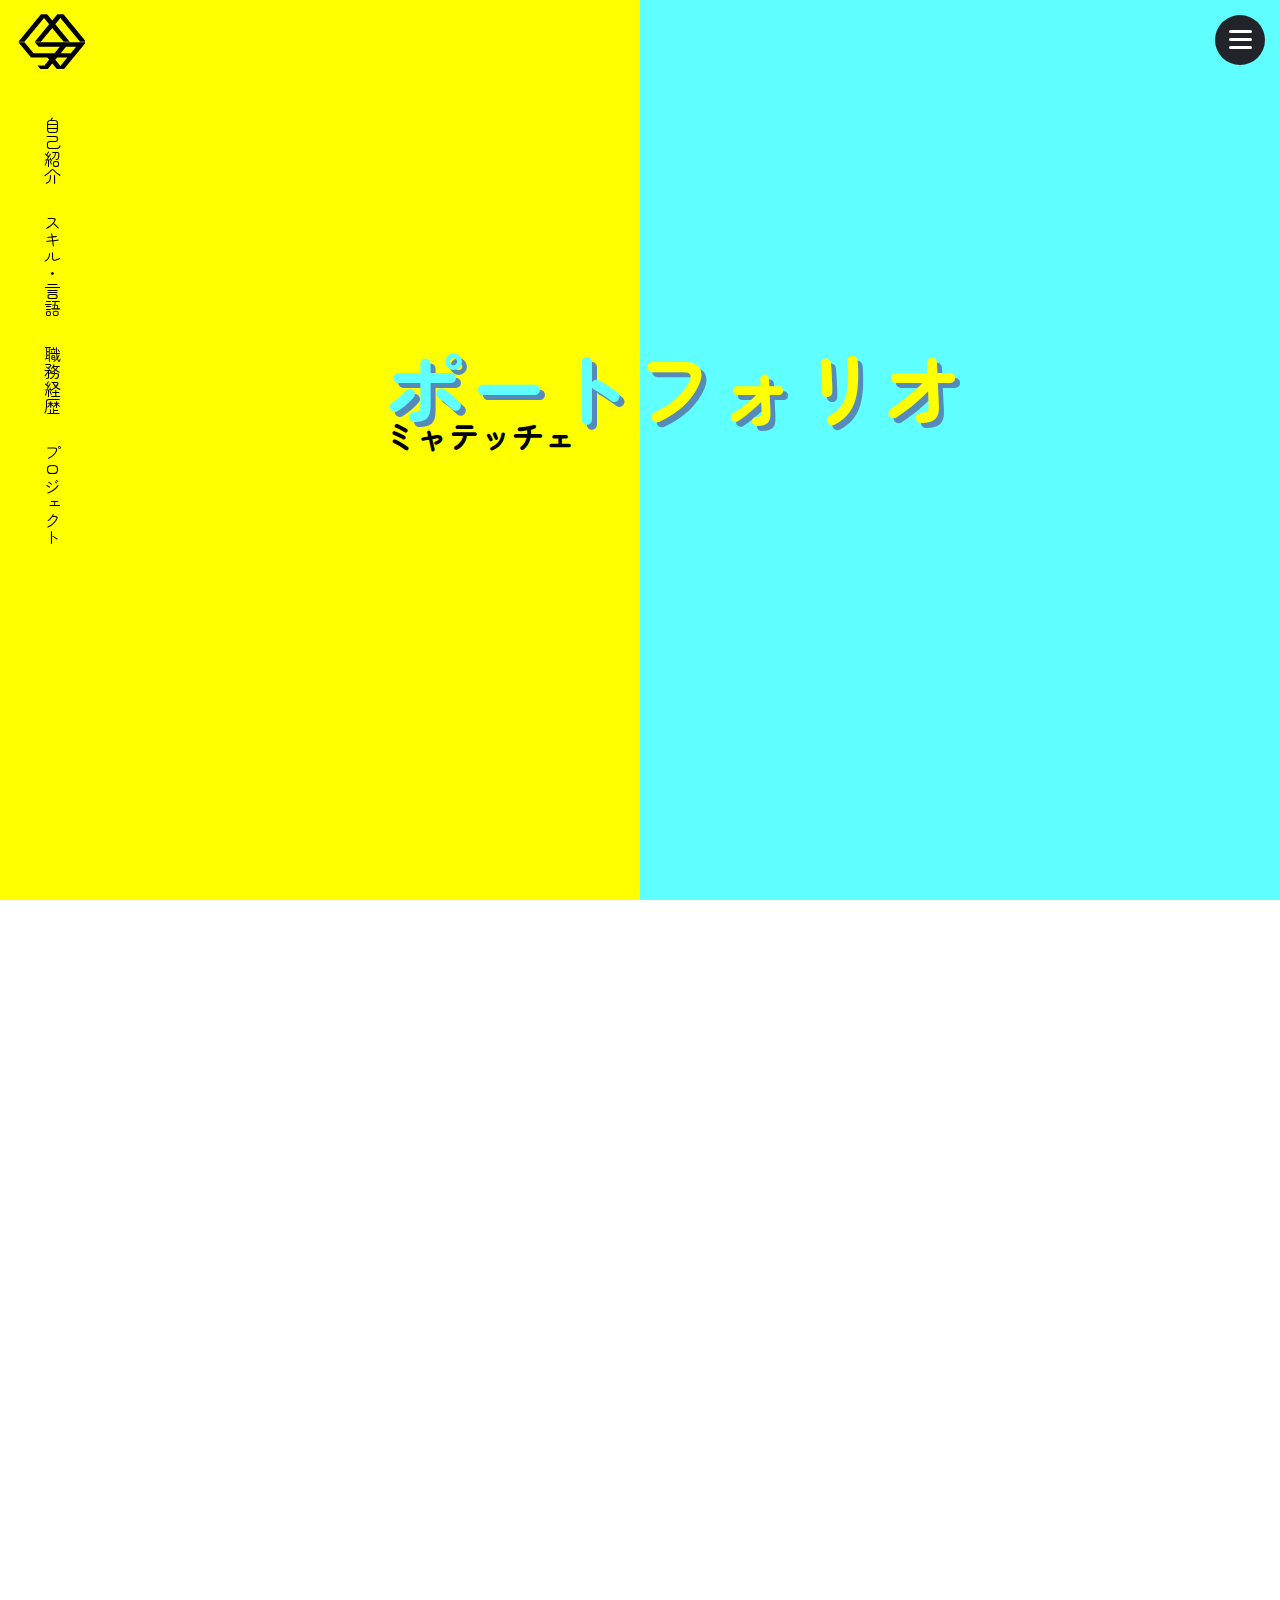
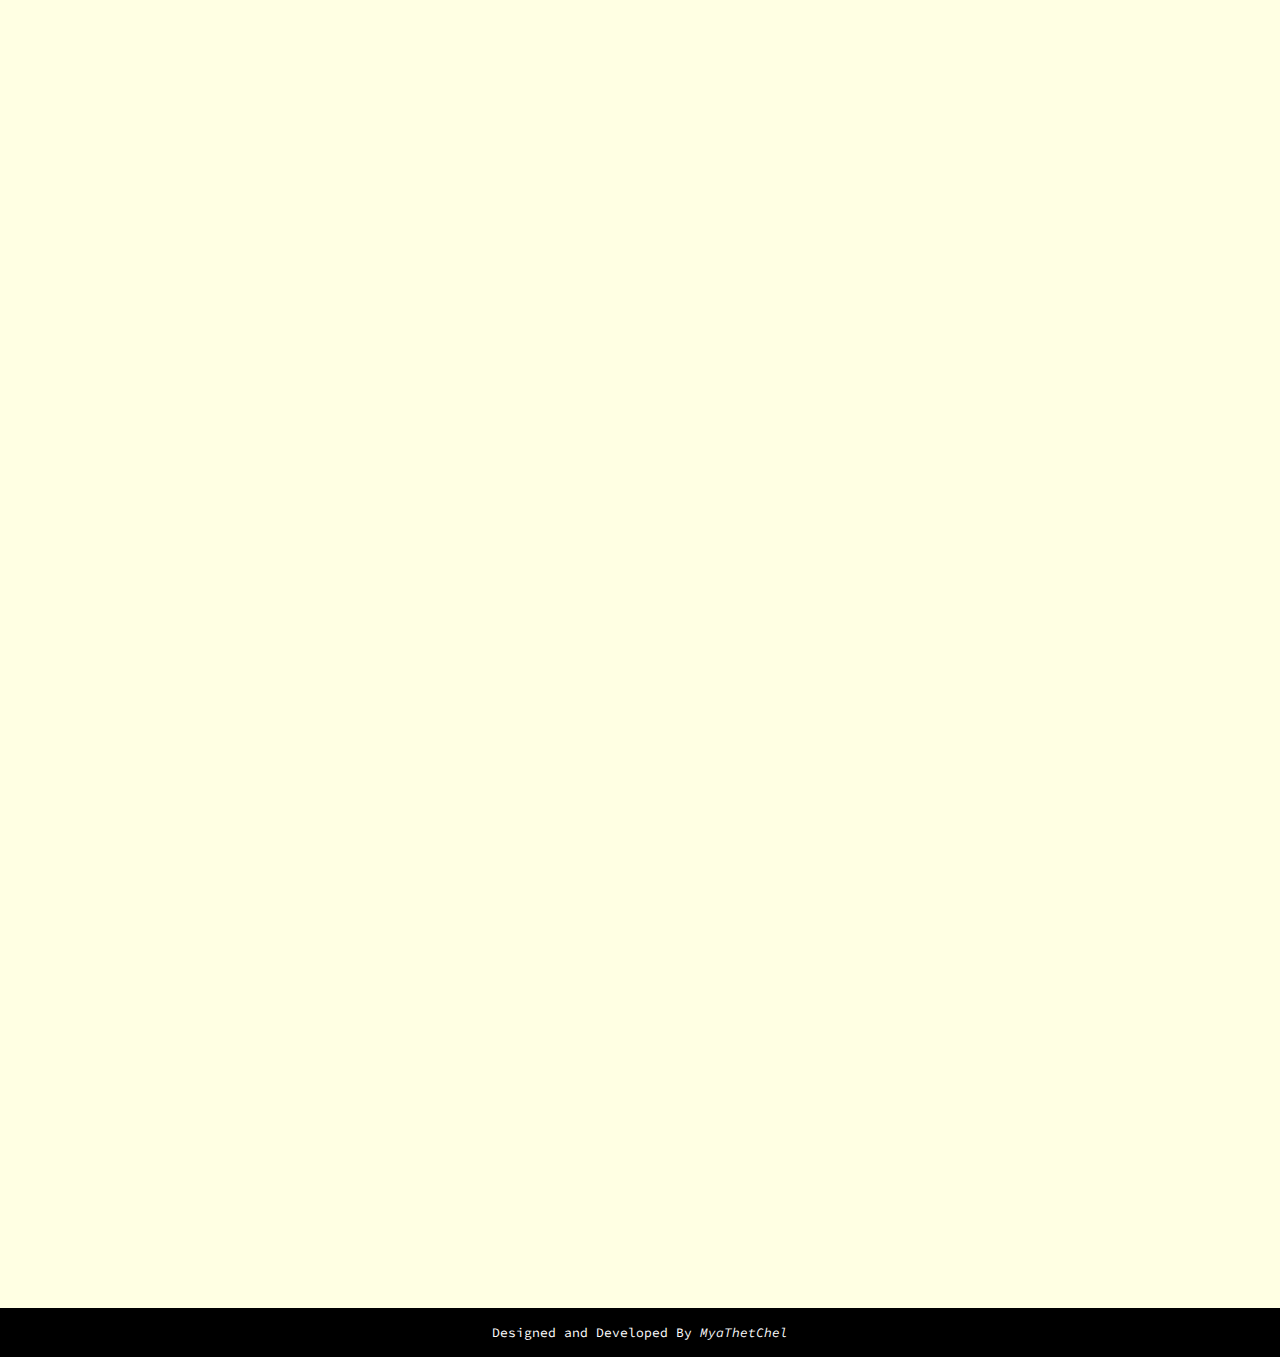
==== commit 24be2852: "remove resume" ====
--- a/jp.html
+++ b/jp.html
@@ -13,6 +13,15 @@
 	<link rel="stylesheet" href="https://cdnjs.cloudflare.com/ajax/libs/font-awesome/6.1.1/css/all.min.css"
 		integrity="sha512-KfkfwYDsLkIlwQp6LFnl8zNdLGxu9YAA1QvwINks4PhcElQSvqcyVLLD9aMhXd13uQjoXtEKNosOWaZqXgel0g=="
 		crossorigin="anonymous" referrerpolicy="no-referrer" />
+<!-- Global site tag (gtag.js) - Google Analytics -->
+<script async src="https://www.googletagmanager.com/gtag/js?id=G-1R47XP5FNT"></script>
+<script>
+  window.dataLayer = window.dataLayer || [];
+  function gtag(){dataLayer.push(arguments);}
+  gtag('js', new Date());
+
+  gtag('config', 'G-1R47XP5FNT');
+</script>
 
 	<style>
 		p,nav li a {
@@ -136,9 +145,6 @@
 							</ul>
 						</div>
 					</div>
-					<div>
-						<a href="resume pdf/ミャテッチェ_履歴書・職務経歴書.zip" class="btn btn-border" target="_blank">履歴書・職務経歴書はこちら</a>
-					</div>
 	
 				</div>
 			</section>
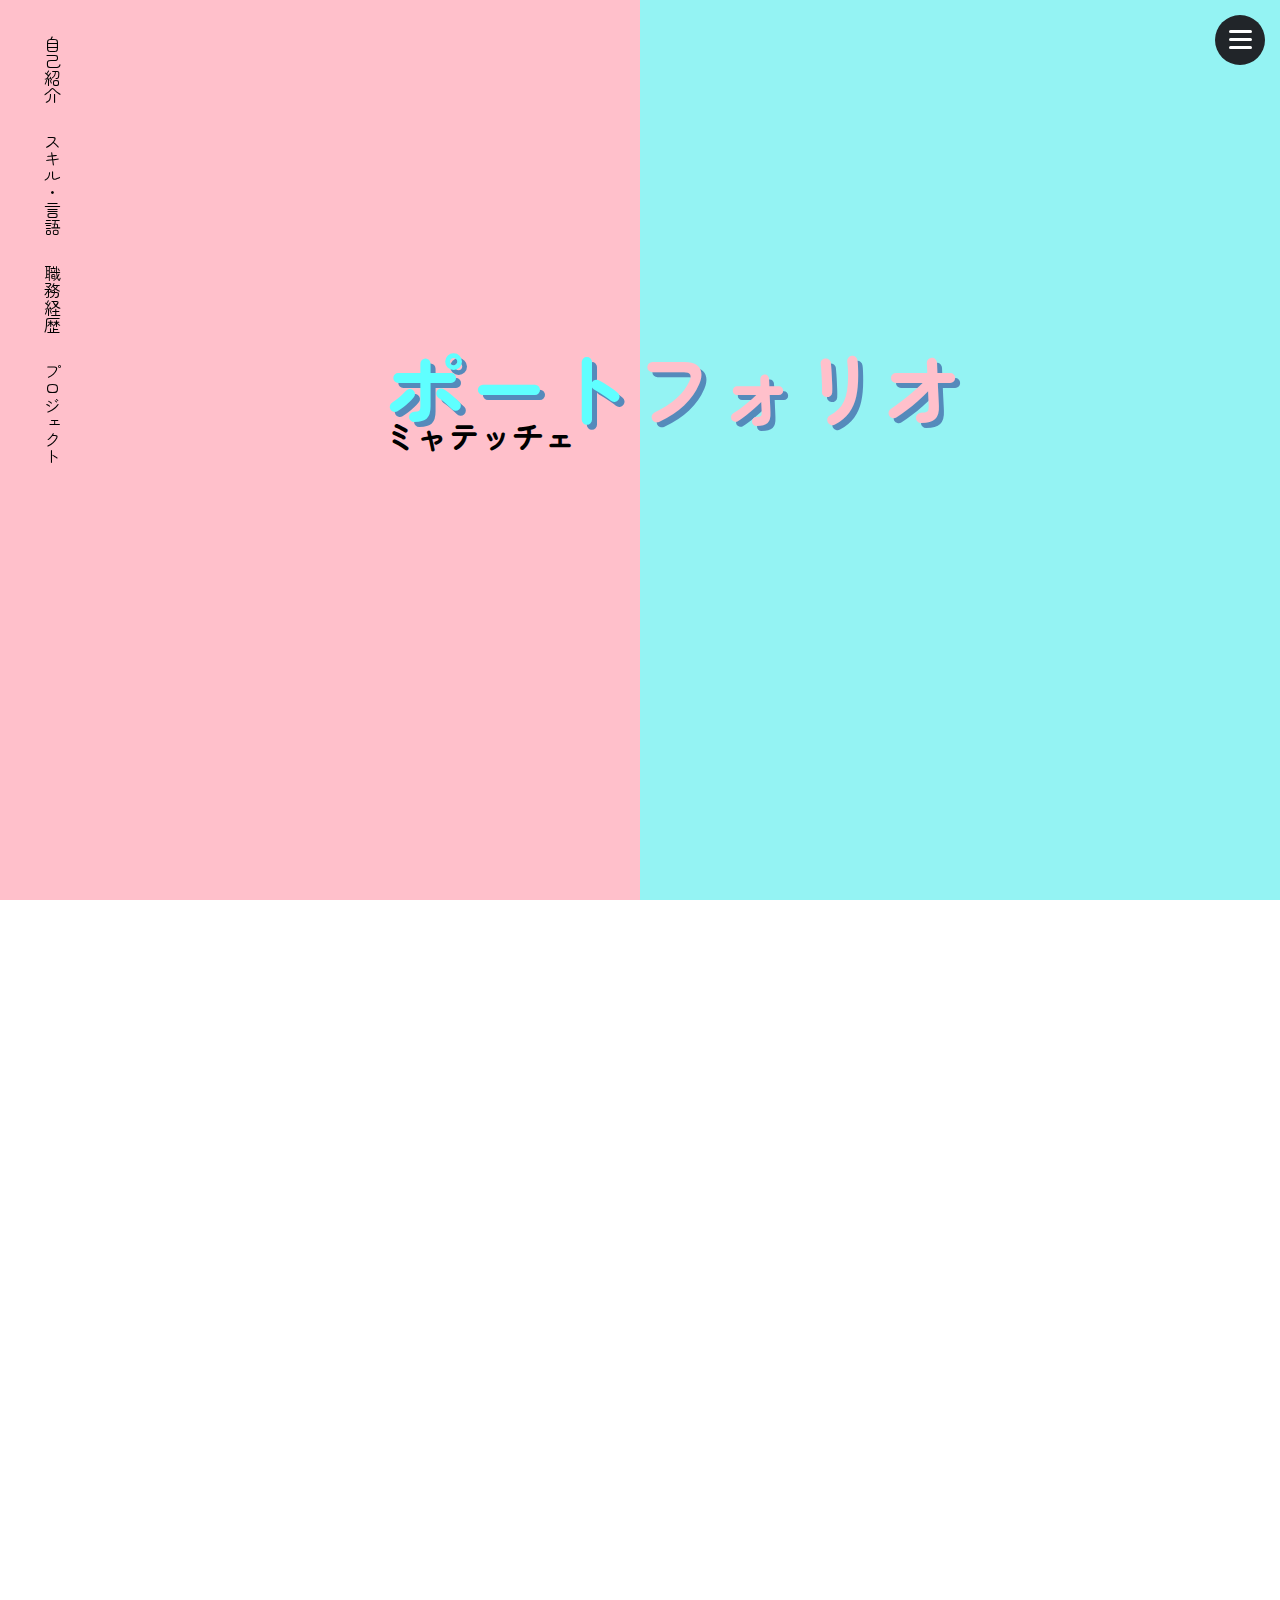
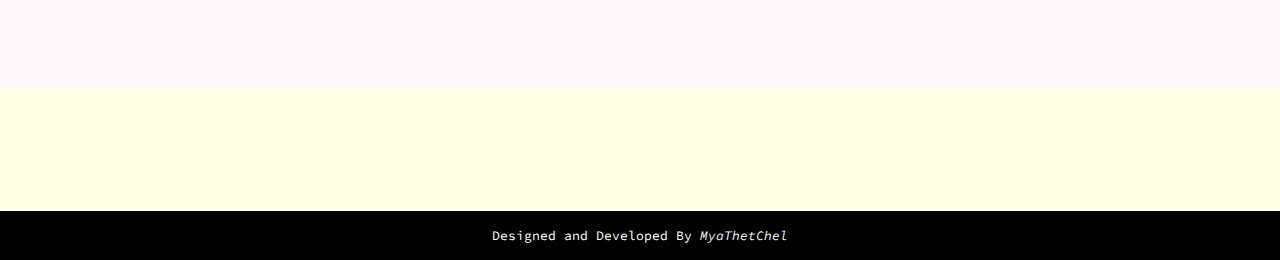
==== commit 9029257b: "update" ====
--- a/jp.html
+++ b/jp.html
@@ -8,7 +8,7 @@
 	<meta name="keywords" content="portfolio, portfolio design, portfolio website, personal portfolio" />
 	<meta name="description" content="Welcome to Mya Thet Chel's Portfolio Website. Web Designer and Markup Engineer" />
 	<title>ポートフォリオ - ミャテッチェ</title>
-	<link rel="icon" type="image/x-icon" href="img/favicon.png">
+	<link rel="icon" type="image/x-icon" href="img/mya-favicon.png">
 	<link rel="stylesheet" href="css/stye.css">
 	<link rel="stylesheet" href="https://cdnjs.cloudflare.com/ajax/libs/font-awesome/6.1.1/css/all.min.css"
 		integrity="sha512-KfkfwYDsLkIlwQp6LFnl8zNdLGxu9YAA1QvwINks4PhcElQSvqcyVLLD9aMhXd13uQjoXtEKNosOWaZqXgel0g=="
@@ -70,9 +70,6 @@
 		<div id="navbar">
 			<nav class="navigation">
 				<ul>
-					<li class="nav-logo-wrap">
-						<a href="#"><img src="img/favicon.png" alt="" class="nav-logo"></a>
-					</li>
 					<li class="nav-side-menu">
 						<a href="#about"><span>自己紹介</span></a>
 						<a href="#skills">スキル・言語</a>
@@ -94,7 +91,6 @@
 				<div id="g-nav-list">
 					<!--ナビの数が増えた場合縦スクロールするためのdiv※不要なら削除-->
 					<ul>
-						<li><a href="#"><img src="img/favicon.png" alt=""></a></li>
 						<li><a href="#about">自己紹介</a></li>
 						<li><a href="#skills">スキル・言語</a></li>
 						<li><a href="#experience">職務経歴</a></li>
@@ -116,9 +112,6 @@
 				<div class="wrapper reveal">
 					<h1><span>自己紹介</span></h1>
 					<div class="about-row">
-						<div>
-							<img src="img/my-profile.png" alt="">
-						</div>
 						<div>
 							<script src="https://unpkg.com/ityped@0.0.10"></script>
 							<h3>こんにちは！<br><span class="ityped"></span></h3>
@@ -129,12 +122,9 @@
 								})
 							</script>
 							<p>
-								ヤンゴン外国語大学を日本語専門で卒業後、オリジナルのぼり旗販売・広告企業のミャンマー支社にデータ処理やデザイン制作者として入社しました。
-								その後日本にある本社に移転となり、マーケティング部WEBデザイン班のコーディングチームにコーダーとして３年間働きました。
-								現在は東京の広告・ブランディング企業にウエブデザイナー、マークアップエンジニアとして活動しております。<br>
-								Web業界での実務経験5年以上で、HTML/CSS、Materialize
-								CSS、JavaScript、jQuery、PHP利用のレスポンシブサイト作成、WordPress利用の大学のホームページ作成、 Illustrator,
-								Photoshop、Adobe XD 、Figmaのデザインツール利用してラフデザイン作成に経験があります。
+								デジタル領域で5年以上の経験を持つUIデザインおよび開発の専門家として、情熱を持って取り組んでいます。<br>
+								HTML、CSS、Vue、Vuetify、Storybook、Typescriptなどの幅広いツールキットを備えており、FigmaやAdobe XDなどのデザインツールを使いこなしています。
+								常に革新を追求し、各プロジェクトに対して情熱と向上心を持って取り組んでいます。
 							</p>
 							<ul>
 								<li>生年月日：1996年5月12日（26歳）</li>
@@ -143,6 +133,9 @@
 								<li>住所: 江東区、東京都</li>
 								<li>メールアドレス: <a href="mailto:myathetchel00@gmail.com">myathetchel00@gmail.com</a></li>
 							</ul>
+						</div>
+						<div>
+							<img src="img/profile.png" alt="">
 						</div>
 					</div>
 	
@@ -155,22 +148,22 @@
 					<div class="skill-wrap">
 						<div><img class="vector-icon" src="svg/html.svg" alt="HTML5">HTML</div>
 						<div><img class="vector-icon" src="svg/css3.svg" alt="CSS">CSS</div>
+						<div><img class="vector-icon" src="svg/scss.svg" alt="CSS">SCSS</div>
 						<div><img class="vector-icon" src="svg/wordpress.svg" alt="WordPress">WordPress</div>
 						<div><img class="vector-icon" src="svg/materializecss.svg" alt="Materialize">Materialize CSS</div>
 						<div><img class="vector-icon" src="svg/adobe-xd.svg" alt="Adobe XD">Adobe XD</div>
 						<div><img class="vector-icon" src="svg/figma.svg" alt="Figma">Figma</div>
 						<div><img class="vector-icon" src="svg/adobe-illustrator.svg" alt="Adobe Illustrator">Adobe Illustrator</div>
 						<div><img class="vector-icon" src="svg/adobe-photoshop.svg" alt="Adobe Photoshop">Adobe Photoshop</div>
-						<div><img class="vector-icon" src="svg/bootstrap.svg" alt="Bootstrap">Bootstrap</div>
+						<div><img class="vector-icon" src="svg/vuetify.svg" alt="JavaScript">Vuetify</div>
+						<div><img class="vector-icon" src="svg/storybook.svg" alt="JavaScript">Storybook</div>
+						<div><img class="vector-icon" src="svg/typescript.svg" alt="JavaScript">Typescript</div>
 						<div><img class="vector-icon" src="svg/javascript.svg" alt="JavaScript">JavaScript</div>
 						<div><img class="vector-icon" src="svg/jquery.svg" alt="jQuery">jQuery</div>
 						<div><img class="vector-icon" src="svg/github.svg" alt="GitHub">GitHub</div>
-						<div><img class="vector-icon" src="svg/php.svg" alt="PHP">PHP</div>
-						<div><img class="vector-icon" src="svg/google-analytics.svg" alt="Google Analystics">Google Analystics</div>
 						<div><img class="vector-icon" src="svg/visual-studio-code.svg" alt="Visual Studio">Visual Studio</div>
 						<div><img class="vector-icon" src="svg/responsive.svg" alt="Responsive Website">Responsive Website</div>
 						<div><img class="vector-icon" src="svg/google.svg" alt="Responsive Website">Google Workspace Tools</div>
-
 							
 						<h2 class="mt-3">言語</h2>
 						<div><img class="vector-icon" src="svg/myanmar.svg" alt="Myanmar">ミャンマー語 (母語)</div>
@@ -181,14 +174,13 @@
 					<h2 class="mt-3">自己PR</h2>
 					<div class="skill-wrap soft">
 						<p>
-							私の強みは、自己成長に必要な知識を積極的に身につける「吸収力」です。<br>
-							これは、大学を卒業後、デザインやコーディングの知識がなかった私は、ウエブデザイン班のコーディングチームメンバーとして活力できるようになったことで発揮されました。
-							当初はIllustrator や Photoshopなどのデザインツールの知識もコーディングのやり方も全く分からず、困りましたが、自分でチャレンジしながらミスから学び、挑戦精神を持ちつつ、勉強に熱心に取り込みました。<br>
-							その結果、2年目から自分ができる範囲が広げてきて、後輩たちへのコーディング指導やタスクの管理まで担当することになりました。<br>
-							最初は不安や心配な気持ちがありましたが、責任感を持ちつつ、メンバーと相談しやすい関係を作り、人から信頼される行動を大事にして、より良いチームワークに協力しました。<br>
-							今は、企業や大学などのホームページデザイン作成・フロントエンジニアとして活躍しております。<br>
-							自分の考えとお客様のニーズを加えたデザイン作りやお客様の満足度を高めたサイト構築に自信があります。<br>
-							私は自分なりにやりがいや喜びを感じながら成長していける職場環境が好きで、その環境造りに自分が持ってる知識や力を全力で生かしていきたいと思います。
+							私の強みは、自己成長に必要な知識を積極的に吸収する能力です。<br>
+							これは、大学を卒業後、デザインやコーディングの知識がなかった私は、ウエブデザイン班のコーディングチームメンバーとして活力できるようになったことで発揮されました。最初はIllustratorやPhotoshop、Figmaなどのデザインツールの使い方やコーディングの技術について全くの素人でしたが、自らチャレンジし、失敗から学び、勉強に励む姿勢を貫きました。<br>
+							その結果、2年目には自らのスキルを向上させ、後輩たちにコーディングの指導やタスクの管理を担当するまでに成長しました。<br>
+							元々デザイン分野にも興味があり、Webデザイン業界に挑戦し、さらに自身の知識を広げ、UI/UXデザインにも取り組みました。<br><br>
+							私の目標は、デザインとコーディングの両方に精通したプロフェッショナルになることです。<br>
+							この両方の知識を活かして、よりホリスティックなアプローチを提供し、プロジェクトの成功に貢献したいと思っています。<br>
+							私は自分なりにやりがいや喜びを感じながら成長できる職場環境を求めています。<br>チームメンバーと協力して、お互いの強みを活かし合い、より良い職場環境を築きたいです。
 						</p>					
 					</div>
 
@@ -199,48 +191,48 @@
 				<div class="wrapper reveal">
 					<h1>職務経歴</h1>
 					<div class="experience-wrap">
+						<div class="experience-balloon-first reveal">
+							<div class="status">現在の所属</div>
+							<div class="experience-header">
+								<div class="job-title">デザインエンジニア</div>
+								<div class="company-name">株式会社センシンロボティクス</div>
+								<div class="los">2022年9月 ～ 現在</div>
+							</div>
+							<div class="responsibility">
+								<ol>
+									<li>
+										自社デザインシステム
+										<ul>
+											<li>チームの一員として、自社PD/PJのデザインを基にした独自のデザイン思想を開発。</li>
+											<li>プロセスでは、他社の調査やVuetifyの機能検討を行い、デザインを定義。</li>
+											<li>定義したデザインをベースに、Vuetifyライブラリを使用し、TypescriptやSCSSをカスタマイズしてStorybookに実装。</li>
+											<li>デザイナーやエンジニアと継続的にコミュニケーションを取りながら、実装済みコンポーネントのバグ修正や新しい機能の追加などの要望に対応。</li>
+										</ul>
+									</li>
+									<li>
+										社内のコーポレートサイト運用構築
+										<ul>
+											<li>自社の公式サイト、採用サイト、およびプロダクトのLPページなどの管理を担当。</li>
+											<li>新規ページの作成や既存ページの更新・修正・ニュースの定期リリースなど、幅広い業務を行う。</li>
+											<li>新しいページの作成には、Figmaを使用してマークアップデザインを作成し、コーディングまで一貫して対応。</li>
+										</ul>
+									</li>
+									<li>
+										プロダクトのUIデザイン作成
+										<ul>
+											<li>企画メンバーからの要件をヒアリングし、BtoBプロダクト・プロジェクトのFigma UI画面を作成</li>
+											<li>作成したデザインは、デザインチームでレビューを行い、開発者にデザインの詳細を説明</li>
+										</ul>
+									</li>
+								</ol>
+							</div>
+						</div>
 						<div class="experience-balloon reveal">
-							<div class="experience-header">
-								<div class="job-title">データ処理/ デザイン制作</div>
-								<div class="company-name">株式会社イタミアート (ミャンマー支店)</div>
-								<div class="los">2017年11月 ～ 2018年6月</div>
-							</div>
-							<div class="responsibility">
-								<ul>
-									<li>
-										Adobe
-										Illustrator、Photoshopや素材などを利用してお客様からいただいた手書きオーダーシートや参考データを見ながらのぼり旗や横断幕、タペストリーなどのデザイン制作。
-									</li>
-									<li>
-										ミャンマー支社と日本本社とのやり取りや資料指示を日本語⇌ミャンマー語通訳担当。
-									</li>
-									<li>印刷用データの処理（カラー、文字のアウトライン化、画像のリンクなどのチェック）。</li>
-								</ul>
-							</div>
-						</div>
-						<div class="experience-balloon reveal">
-							<div class="experience-header">
-								<div class="job-title">ウエブコーダー</div>
-								<div class="company-name">株式会社イタミアート (本社)</div>
-								<div class="los">2018年6月 ～ 2021年2月</div>
-							</div>
-							<div class="responsibility">
-								<ul>
-									<li>のぼり旗や横断幕、タペストリー等印刷系の販促グッズを紹介する広告用ランディングページや新商品のクッションページのレスポンシブ対応を制作。
-										基本はウエブデザイナーからもらったラフを参考に作成。
-									</li>
-									<li>WordPress使用の自社公式サイトや採用サイト、オウンドメディアサイトの作成。WordPressテーマのカスタマイズやプラグインの使用で、サイト修正やページ追加をの対応。
-									</li>
-									<li>商品ページ用バナー作成にデザインのヘルプ。（画像の切り抜き、写真合成等）</li>
-									<li>ミャンマーチームのタスク管理、コーディング指導、ミャンマー支社と本社とのやり取り担当。</li>
-								</ul>
-							</div>
-						</div>
-						<div class="experience-balloon-last reveal">
+							<div class="status-previous">過去の所属</div>
 							<div class="experience-header">
 								<div class="job-title">ウエブデザイナー/マークアップエンジニア</div>
 								<div class="company-name">株式会社ネクステラ</div>
-								<div class="los">2021年3月 ～ 現在</div>
+								<div class="los">2021年3月 ～ 2022年8月</div>
 							</div>
 							<div class="responsibility">
 								<ul>
@@ -255,13 +247,136 @@
 								</ul>
 							</div>
 						</div>
+						<div class="experience-balloon reveal">
+							<div class="status-previous">過去の所属</div>
+							<div class="experience-header">
+								<div class="job-title">ウエブコーダー</div>
+								<div class="company-name">株式会社イタミアート (本社)</div>
+								<div class="los">2018年6月 ～ 2021年2月</div>
+							</div>
+							<div class="responsibility">
+								<ul>
+									<li>のぼり旗や横断幕、タペストリー等印刷系の販促グッズを紹介する広告用ランディングページや新商品のクッションページのレスポンシブ対応を制作。
+										基本はウエブデザイナーからもらったラフを参考に作成。
+									</li>
+									<li>WordPress使用の自社公式サイトや採用サイト、オウンドメディアサイトの作成。WordPressテーマのカスタマイズやプラグインの使用で、サイト修正やページ追加をの対応。
+									</li>
+									<li>商品ページ用バナー作成にデザインのヘルプ。（画像の切り抜き、写真合成等）</li>
+									<li>ミャンマーチームのタスク管理、コーディング指導、ミャンマー支社と本社とのやり取り担当。</li>
+								</ul>
+							</div>
+						</div>
+						<div class="experience-balloon reveal">
+							<div class="status-previous">過去の所属</div>
+							<div class="experience-header">
+								<div class="job-title">データ処理/ デザイン制作</div>
+								<div class="company-name">株式会社イタミアート (ミャンマー支店)</div>
+								<div class="los">2017年11月 ～ 2018年6月</div>
+							</div>
+							<div class="responsibility">
+								<ul>
+									<li>
+										Adobe
+										Illustrator、Photoshopや素材などを利用してお客様からいただいた手書きオーダーシートや参考データを見ながらのぼり旗や横断幕、タペストリーなどのデザイン制作。
+									</li>
+									<li>
+										ミャンマー支社と日本本社とのやり取りや資料指示を日本語⇌ミャンマー語通訳担当。
+									</li>
+									<li>印刷用データの処理（カラー、文字のアウトライン化、画像のリンクなどのチェック）。</li>
+								</ul>
+							</div>
+						</div>
 					</div>
 				</div>
 			</section>
 			<section id="projects">
 				<div class="wrapper reveal">
 					<h1>プロジェクト</h1>
+					<div class="works-items current reveal">
+						<h2 class="header-h2-line"><span>現在のプロジェクト</span></h2>
+						<div class="row">
+							<!--1-->
+							<div class="col">
+								<div class="deco-spot">
+									<span class="red"></span>
+									<span class="yellow"></span>
+									<span class="green"></span>
+								</div>
+								<div class="project-title">デザインシステム (デザイン定義など)</div>
+								<div class="tools">
+									<span>Figma</span>
+									<span>Material Design</span>
+									<span>Research</span>
+									<span>Other companies design system</span>
+								</div>
+								<p>
+									デザインの一貫性を確保するために、自社では独自のデザインシステムを実装中。<br>デザインチームとして他社の調査や当社の既存サービスのUIをベースにして、デザインの定義、作成、レビュー、そしてFigmaでのコンポーネント化を行う。
+								</p>
+								<img src="img/design-system.png" alt="">
+							</div>
+							<!--2-->
+							<div class="col">
+								<div class="deco-spot">
+									<span class="red"></span>
+									<span class="yellow"></span>
+									<span class="green"></span>
+								</div>
+								<div class="project-title">デザインシステム (実装)</div>
+								<div class="tools">
+									<span>HTML/CSS/SCSS</span>
+									<span>Vue</span>
+									<span>Vuetify</span>
+									<span>Typescript</span>
+									<span>Storybook</span>
+									<span>Jira</span>
+								</div>
+								<p>
+									Vuetifyライブラリを使用し、Storybookで実装。TypescriptとSCSSをカスタマイズ対応。<br>
+									自社のデザインシステムのバージョン1は、2024年4月に正式にリリース予定。
+								</p>
+								<img src="img/rosetta.png" alt="">
+							</div>
+							<!--3-->
+							<div class="col">
+								<div class="deco-spot">
+									<span class="red"></span>
+									<span class="yellow"></span>
+									<span class="green"></span>
+								</div>
+								<div class="project-title">コーポレートサイト関連 (採用サイト/LPなど含む)</div>
+								<div class="tools">
+									<span>Hubspot</span>
+									<span>HTML/CSS</span>
+									<span>JavaScript</span>
+									<span>Jquery</span>
+									<span>Responsive</span>
+								</div>
+								<p>
+									ウェブサイトのリニューアル、更新、修正、およびその他のニーズに関するプロダクトランディングページのデザインとコーディングを担当。<br>
+									LPページの設計からコーディングまでのエンドツーエンドのサポートを提供し、HubSpotでの実装を得意としている。
+								</p>
+								<img src="img/homepage.png" alt="">
+							</div>
+							<!--4-->
+							<div class="col">
+								<div class="deco-spot">
+									<span class="red"></span>
+									<span class="yellow"></span>
+									<span class="green"></span>
+								</div>
+								<div class="project-title">PD/PJ</div>
+								<div class="tools">
+									<span>Figma</span>
+								</div>
+								<p>
+									企画メンバーからの要件をヒアリングし、BtoBプロダクト・プロジェクトのFigma UI画面を作成。
+								</p>
+								<img src="img/pd-pj.png" alt="">
+							</div>
+						</div>
+					</div>
 					<div class="works-items">
+						<h2 class="header-h2-line"><span>過去のプロジェクト</span></h2>
 						<div class="row">
 							<!--1-->
 							<div class="col">
@@ -306,8 +421,6 @@
 									WordPress使用の自社公式サイトの更新、修正、コンテンツ追加などの対応。
 								</p>
 								<img src="img/itamiarts-official.png" alt="">
-								<a href="https://www.itamiarts.co.jp/" target="_blank" class="to-page">View Website <i
-										class="fa-solid fa-circle-arrow-right"></i></a>
 							</div>
 							<!--3-->
 							<div class="col">
@@ -330,8 +443,6 @@
 									WordPressテーマのカスタマイズやプラグインの使用で、サイト修正やページ追加の対応。
 								</p>
 								<img src="img/itamiarts-recruit.png" alt="">
-								<a href="https://itamiarts-recruit.com/" target="_blank" class="to-page">View Website <i
-										class="fa-solid fa-circle-arrow-right"></i></a>
 							</div>
 							<!--4-->
 							<div class="col">
@@ -353,8 +464,6 @@
 									デザインのアイデア出しからラフ作成、コーディング、リリースまでのスケジュール作成、ユーザーマニュアル作成を対応。
 								</p>
 								<img src="img/shibuya-archery-web.png" alt="">
-								<!-- <a href="https://www.shibuya-archery.com/" target="_blank" class="to-page">View Website <i
-										class="fa-solid fa-circle-arrow-right"></i></a> -->
 							</div>
 							<!--5-->
 							<div class="col">
@@ -375,8 +484,6 @@
 									新サイト作成で、サイバー内のWordPressインストールからサイト構築、公開までの作業、マニュアル作成全部対応。
 								</p>
 								<img src="img/socialcooperation.jissen.png" alt="">
-								<a href="https://socialcooperation.jissen.ac.jp/" target="_blank" class="to-page">View
-									Website <i class="fa-solid fa-circle-arrow-right"></i></a>
 							</div>
 							<!--6-->
 							<div class="col">
@@ -398,8 +505,6 @@
 									デザインナーからもらったラフデザインを基にして、サイト作成。
 								</p>
 								<img src="img/keiei-kanto-gakuin.png" alt="">
-								<a href="http://keiei.kanto-gakuin.ac.jp/" target="_blank" class="to-page">View Website <i
-										class="fa-solid fa-circle-arrow-right"></i></a>
 							</div>
 						</div>
 					</div>
--- a/css/stye.css
+++ b/css/stye.css
@@ -93,10 +93,6 @@
 
   ul {
     padding-left: 24px;
-  }
-
-  .works-items .col {
-    padding: 1.5rem !important;
   }
 }
 
@@ -105,8 +101,8 @@
   max-height: fit-content;
   height: 100vh;
   min-height: calc(var(--vh, 1vh) * 100);
-  /* background: linear-gradient(90deg, #FFC0CB 50%, #94f3f3 50%); */
-  background: linear-gradient(90deg, #ff0 50%, #5fffff 50%);
+  background: linear-gradient(90deg, #FFC0CB 50%, #94f3f3 50%);
+  /* background: linear-gradient(90deg, #ff0 50%, #5fffff 50%); */
 }
 
 .hero-row {
@@ -136,8 +132,8 @@
   font-family: 'Satisfy', cursive;
   font-size: 10vw;
   position: absolute;
-  /* color: #ffc0cb; */
-  color: #ffff03;
+  color: #ffc0cb;
+  /* color: #ffff03; */
   text-shadow: 5px 5px #558abb;
   z-index: 1;
   letter-spacing: 13px;
@@ -178,9 +174,7 @@
   font-size: 2.6rem;
   font-family: 'Satisfy', cursive;
   text-align: center;
-  /* color: #ffc0cb; */
-  color: #4cf4f5;
-  text-shadow: 4px 3px #175d8b;
+  color: #000;
   margin: 2rem 0;
 }
 
@@ -192,7 +186,8 @@
 }
 
 section:nth-of-type(2n) {
-  background-color: #ffffe3;
+  /* background-color: #ffffe3; */
+  background-color: #fff7f9;
 }
 
 .wrapper {
@@ -203,37 +198,30 @@
 .about-row {
   display: grid;
   -webkit-box-align: center;
-  -webkit-align-items: center;
-  -ms-flex-align: center;
   align-items: start;
   -webkit-box-flex: 1;
-  -webkit-flex: 1;
-  -ms-flex: 1;
-  flex: 1;
   grid-auto-columns: 1fr;
-  grid-column-gap: 3rem;
-  -ms-grid-columns: 1fr 1fr;
+  grid-column-gap: 0;
   grid-template-columns: 1fr 1fr;
-  -ms-grid-rows: auto;
   grid-template-rows: auto;
+  gap: 20px;
 }
 
 .about-row img {
-  width: 75%;
+  width: 500px;
   display: block;
   margin: 1rem auto;
-  border-right: 10px #60ffff solid;
-  border-left: 10px #ffff01 solid;
-  border-top: 10px #ffff01 solid;
-  border-bottom: 10px #5fffff solid;
   border-radius: 50px;
 }
 
 @media screen and (max-width: 991px) {
   .about-row {
     margin-top: 0;
-    -ms-grid-columns: 1fr;
-    grid-template-columns: 1fr;
+    display: flex;
+    justify-content: center;
+    flex-direction: column-reverse;
+    flex-wrap: wrap;
+    align-items: center;
   }
 
   .hero-col-text {
@@ -291,6 +279,7 @@
 nav ul {
   padding: 0;
   margin: 0;
+  margin-top: 20px;
 }
 
 nav li {
@@ -318,6 +307,10 @@
 .nav-active {
   color: #000;
   text-decoration: line-through;
+}
+
+img.nav-logo {
+  width: 60px;
 }
 
 .add-shadow {
@@ -343,8 +336,8 @@
   height: 100px;
   border-radius: 50%;
   transform: scale(0);
-  /* background: linear-gradient(141deg, #FFC0CB 50%, #94f3f3 50%); */
-  background: linear-gradient(141deg, #ffff00 50%, #5fffff 50%);
+  background: linear-gradient(141deg, #FFC0CB 50%, #94f3f3 50%);
+  /* background: linear-gradient(141deg, #ffff00 50%, #5fffff 50%); */
   right: -50px;
   top: -50px;
   transition: all .6s;
@@ -654,10 +647,10 @@
 }
 
 .experience-balloon,
-.experience-balloon-last {
+.experience-balloon-first {
   position: relative;
   padding: 20px;
-  background-color: #ffffb8;
+  background-color: #dcffff;
   border: 2px solid #212529;
   margin-bottom: 4rem;
 }
@@ -669,8 +662,8 @@
   width: 0;
   height: 0;
   left: 45%;
-  bottom: -15px;
-  border-top: 15px solid #212529;
+  top: -17px;
+  border-bottom: 15px solid #212529;
   border-right: 15px solid transparent;
   border-left: 15px solid transparent;
 }
@@ -682,10 +675,21 @@
   width: 0;
   height: 0;
   left: 45%;
-  bottom: -12px;
-  border-top: 15px solid #ffffb8;
+  top: -14px;
+  border-bottom: 15px solid #dcffff;
   border-right: 15px solid transparent;
   border-left: 15px solid transparent;
+}
+.status, .status-previous {
+  background-color: #eb8193;
+  width: 210px;
+  color: #fff;
+  text-align: center;
+  padding: 4px 12px;
+  border-radius: 8px 8px 0 0;
+}
+.status-previous {
+  background-color: #6c6c6c;
 }
 
 .deco-spot {
@@ -747,15 +751,18 @@
   gap: 3rem;
   grid-template-columns: 1fr 1fr 1fr;
 }
-
+.works-items.current .row {
+  grid-template-columns: 1fr 1fr;
+}
 .works-items .col:nth-child(2n) {
-  padding: 2rem;
+  padding: 20px 20px 40px;
   box-shadow: 2px 2px 12px 2px #e7b7bc;
   border-radius: 10px;
 }
 
 .works-items .col {
-  padding: 2rem;
+  position: relative;
+  padding: 20px 20px 40px;
   box-shadow: 2px 2px 12px 2px #b2dbdb;
   border-radius: 10px;
   transition: 0.5s;
@@ -765,7 +772,34 @@
 .works-items .col:hover {
   transform: translate(0px, -5px);
 }
-
+.header-h2-line {
+  margin: 100px 0 60px;
+  text-align: center;
+}
+.header-h2-line span {
+  color: #000;
+  display: inline-block;
+  font-size: 24px;
+  padding: 0 2rem;
+  position: relative;
+}
+.header-h2-line span:after, .header-h2-line span:before {
+  background-color: #000;
+  content: "";
+  height: 1px;
+  max-width: 100%;
+  position: absolute;
+  top: 50%;
+  -webkit-transform: translateY(-50%);
+  transform: translateY(-50%);
+  width: 15%;
+}
+.header-h2-line span:before {
+  left: 100%;
+}
+.header-h2-line span:after {
+  right: 100%;
+}
 .project-title {
   font-weight: bold;
   font-size: 18px;
@@ -777,7 +811,7 @@
 }
 
 .works-items .col:nth-child(2n)>.tools span {
-  background-color: #f5e2e4;
+  background-color: #ffe0e3;
 }
 
 .tools span {
@@ -787,25 +821,26 @@
   margin: 3px 0;
   border-radius: 4px;
   font-size: 14px;
-  background-color: #e0f1f1;
+  background-color: #dcffff;
 }
 
 a.to-page {
+  position: absolute;
+  bottom: 20px;
   color: #212529;
   display: block;
-  text-align: right;
+  right: 20px;
 }
 
 @media screen and (max-width: 1024px) {
   .works-items .row {
-    gap: 3rem;
+    gap: 2rem;
     grid-template-columns: 1fr 1fr;
   }
 }
 
 @media screen and (max-width: 600px) {
   .works-items .row {
-    gap: 3rem;
     grid-template-columns: 1fr;
   }
 }
